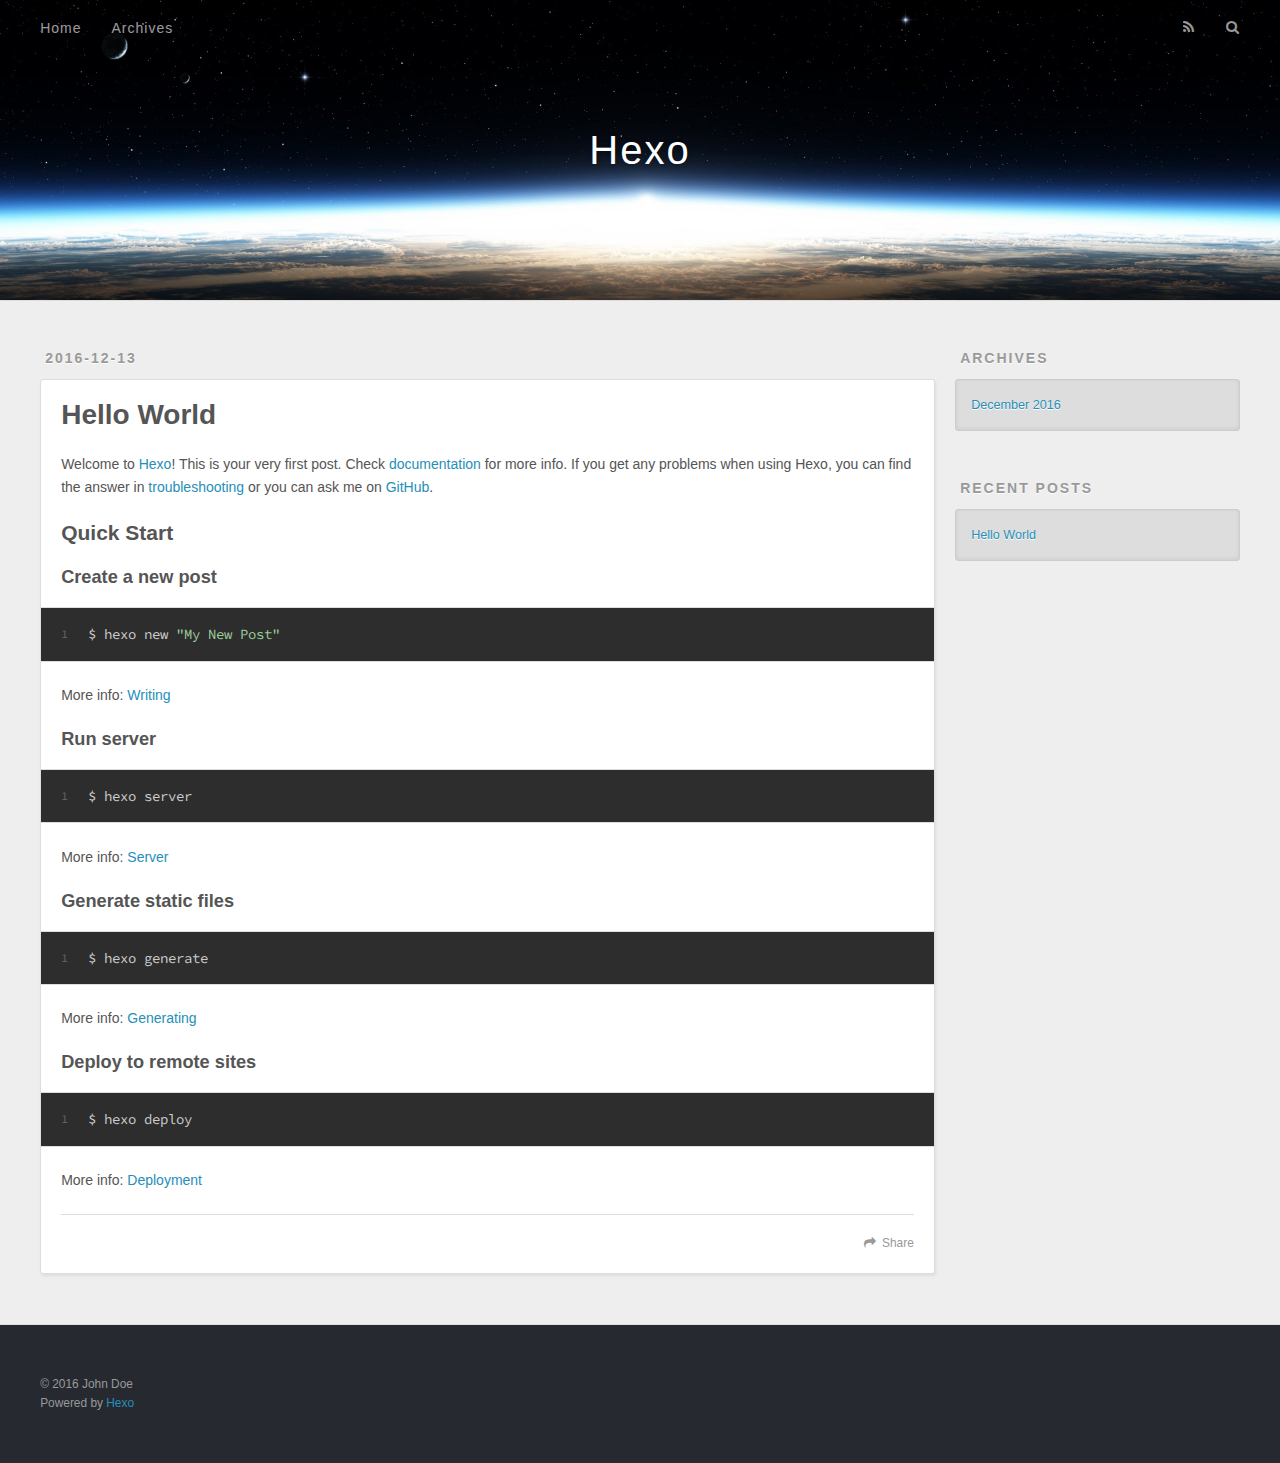
==== index.html @ 3f8731de "Site updated: 2016-12-15 10:48:33" ====
<!DOCTYPE html>
<html>
<head>
  <meta charset="utf-8">
  
  <title>Hexo</title>
  <meta name="viewport" content="width=device-width, initial-scale=1, maximum-scale=1">
  <meta property="og:type" content="website">
<meta property="og:title" content="Hexo">
<meta property="og:url" content="http://yoursite.com/index.html">
<meta property="og:site_name" content="Hexo">
<meta name="twitter:card" content="summary">
<meta name="twitter:title" content="Hexo">
  
    <link rel="alternate" href="/atom.xml" title="Hexo" type="application/atom+xml">
  
  
    <link rel="icon" href="/favicon.png">
  
  
    <link href="//fonts.googleapis.com/css?family=Source+Code+Pro" rel="stylesheet" type="text/css">
  
  <link rel="stylesheet" href="/css/style.css">
  

</head>

<body>
  <div id="container">
    <div id="wrap">
      <header id="header">
  <div id="banner"></div>
  <div id="header-outer" class="outer">
    <div id="header-title" class="inner">
      <h1 id="logo-wrap">
        <a href="/" id="logo">Hexo</a>
      </h1>
      
    </div>
    <div id="header-inner" class="inner">
      <nav id="main-nav">
        <a id="main-nav-toggle" class="nav-icon"></a>
        
          <a class="main-nav-link" href="/">Home</a>
        
          <a class="main-nav-link" href="/archives">Archives</a>
        
      </nav>
      <nav id="sub-nav">
        
          <a id="nav-rss-link" class="nav-icon" href="/atom.xml" title="RSS Feed"></a>
        
        <a id="nav-search-btn" class="nav-icon" title="Search"></a>
      </nav>
      <div id="search-form-wrap">
        <form action="//google.com/search" method="get" accept-charset="UTF-8" class="search-form"><input type="search" name="q" results="0" class="search-form-input" placeholder="Search"><button type="submit" class="search-form-submit">&#xF002;</button><input type="hidden" name="sitesearch" value="http://yoursite.com"></form>
      </div>
    </div>
  </div>
</header>
      <div class="outer">
        <section id="main">
  
    <article id="post-hello-world" class="article article-type-post" itemscope itemprop="blogPost">
  <div class="article-meta">
    <a href="/2016/12/13/hello-world/" class="article-date">
  <time datetime="2016-12-13T06:13:45.120Z" itemprop="datePublished">2016-12-13</time>
</a>
    
  </div>
  <div class="article-inner">
    
    
      <header class="article-header">
        
  
    <h1 itemprop="name">
      <a class="article-title" href="/2016/12/13/hello-world/">Hello World</a>
    </h1>
  

      </header>
    
    <div class="article-entry" itemprop="articleBody">
      
        <p>Welcome to <a href="https://hexo.io/" target="_blank" rel="external">Hexo</a>! This is your very first post. Check <a href="https://hexo.io/docs/" target="_blank" rel="external">documentation</a> for more info. If you get any problems when using Hexo, you can find the answer in <a href="https://hexo.io/docs/troubleshooting.html" target="_blank" rel="external">troubleshooting</a> or you can ask me on <a href="https://github.com/hexojs/hexo/issues" target="_blank" rel="external">GitHub</a>.</p>
<h2 id="Quick-Start"><a href="#Quick-Start" class="headerlink" title="Quick Start"></a>Quick Start</h2><h3 id="Create-a-new-post"><a href="#Create-a-new-post" class="headerlink" title="Create a new post"></a>Create a new post</h3><figure class="highlight bash"><table><tr><td class="gutter"><pre><div class="line">1</div></pre></td><td class="code"><pre><div class="line">$ hexo new <span class="string">"My New Post"</span></div></pre></td></tr></table></figure>
<p>More info: <a href="https://hexo.io/docs/writing.html" target="_blank" rel="external">Writing</a></p>
<h3 id="Run-server"><a href="#Run-server" class="headerlink" title="Run server"></a>Run server</h3><figure class="highlight bash"><table><tr><td class="gutter"><pre><div class="line">1</div></pre></td><td class="code"><pre><div class="line">$ hexo server</div></pre></td></tr></table></figure>
<p>More info: <a href="https://hexo.io/docs/server.html" target="_blank" rel="external">Server</a></p>
<h3 id="Generate-static-files"><a href="#Generate-static-files" class="headerlink" title="Generate static files"></a>Generate static files</h3><figure class="highlight bash"><table><tr><td class="gutter"><pre><div class="line">1</div></pre></td><td class="code"><pre><div class="line">$ hexo generate</div></pre></td></tr></table></figure>
<p>More info: <a href="https://hexo.io/docs/generating.html" target="_blank" rel="external">Generating</a></p>
<h3 id="Deploy-to-remote-sites"><a href="#Deploy-to-remote-sites" class="headerlink" title="Deploy to remote sites"></a>Deploy to remote sites</h3><figure class="highlight bash"><table><tr><td class="gutter"><pre><div class="line">1</div></pre></td><td class="code"><pre><div class="line">$ hexo deploy</div></pre></td></tr></table></figure>
<p>More info: <a href="https://hexo.io/docs/deployment.html" target="_blank" rel="external">Deployment</a></p>

      
    </div>
    <footer class="article-footer">
      <a data-url="http://yoursite.com/2016/12/13/hello-world/" data-id="ciwoml46p0000twqm7vm8n0ps" class="article-share-link">Share</a>
      
      
    </footer>
  </div>
  
</article>


  

</section>
        
          <aside id="sidebar">
  
    

  
    

  
    
  
    
  <div class="widget-wrap">
    <h3 class="widget-title">Archives</h3>
    <div class="widget">
      <ul class="archive-list"><li class="archive-list-item"><a class="archive-list-link" href="/archives/2016/12/">December 2016</a></li></ul>
    </div>
  </div>


  
    
  <div class="widget-wrap">
    <h3 class="widget-title">Recent Posts</h3>
    <div class="widget">
      <ul>
        
          <li>
            <a href="/2016/12/13/hello-world/">Hello World</a>
          </li>
        
      </ul>
    </div>
  </div>

  
</aside>
        
      </div>
      <footer id="footer">
  
  <div class="outer">
    <div id="footer-info" class="inner">
      &copy; 2016 John Doe<br>
      Powered by <a href="http://hexo.io/" target="_blank">Hexo</a>
    </div>
  </div>
</footer>
    </div>
    <nav id="mobile-nav">
  
    <a href="/" class="mobile-nav-link">Home</a>
  
    <a href="/archives" class="mobile-nav-link">Archives</a>
  
</nav>
    

<script src="//ajax.googleapis.com/ajax/libs/jquery/2.0.3/jquery.min.js"></script>


  <link rel="stylesheet" href="/fancybox/jquery.fancybox.css">
  <script src="/fancybox/jquery.fancybox.pack.js"></script>


<script src="/js/script.js"></script>

  </div>
</body>
</html>
---- css/style.css ----
body {
  width: 100%;
}
body:before,
body:after {
  content: "";
  display: table;
}
body:after {
  clear: both;
}
html,
body,
div,
span,
applet,
object,
iframe,
h1,
h2,
h3,
h4,
h5,
h6,
p,
blockquote,
pre,
a,
abbr,
acronym,
address,
big,
cite,
code,
del,
dfn,
em,
img,
ins,
kbd,
q,
s,
samp,
small,
strike,
strong,
sub,
sup,
tt,
var,
dl,
dt,
dd,
ol,
ul,
li,
fieldset,
form,
label,
legend,
table,
caption,
tbody,
tfoot,
thead,
tr,
th,
td {
  margin: 0;
  padding: 0;
  border: 0;
  outline: 0;
  font-weight: inherit;
  font-style: inherit;
  font-family: inherit;
  font-size: 100%;
  vertical-align: baseline;
}
body {
  line-height: 1;
  color: #000;
  background: #fff;
}
ol,
ul {
  list-style: none;
}
table {
  border-collapse: separate;
  border-spacing: 0;
  vertical-align: middle;
}
caption,
th,
td {
  text-align: left;
  font-weight: normal;
  vertical-align: middle;
}
a img {
  border: none;
}
input,
button {
  margin: 0;
  padding: 0;
}
input::-moz-focus-inner,
button::-moz-focus-inner {
  border: 0;
  padding: 0;
}
@font-face {
  font-family: FontAwesome;
  font-style: normal;
  font-weight: normal;
  src: url("fonts/fontawesome-webfont.eot?v=#4.0.3");
  src: url("fonts/fontawesome-webfont.eot?#iefix&v=#4.0.3") format("embedded-opentype"), url("fonts/fontawesome-webfont.woff?v=#4.0.3") format("woff"), url("fonts/fontawesome-webfont.ttf?v=#4.0.3") format("truetype"), url("fonts/fontawesome-webfont.svg#fontawesomeregular?v=#4.0.3") format("svg");
}
html,
body,
#container {
  height: 100%;
}
body {
  background: #eee;
  font: 14px "Helvetica Neue", Helvetica, Arial, sans-serif;
  -webkit-text-size-adjust: 100%;
}
.outer {
  max-width: 1220px;
  margin: 0 auto;
  padding: 0 20px;
}
.outer:before,
.outer:after {
  content: "";
  display: table;
}
.outer:after {
  clear: both;
}
.inner {
  display: inline;
  float: left;
  width: 98.33333333333333%;
  margin: 0 0.833333333333333%;
}
.left,
.alignleft {
  float: left;
}
.right,
.alignright {
  float: right;
}
.clear {
  clear: both;
}
#container {
  position: relative;
}
.mobile-nav-on {
  overflow: hidden;
}
#wrap {
  height: 100%;
  width: 100%;
  position: absolute;
  top: 0;
  left: 0;
  -webkit-transition: 0.2s ease-out;
  -moz-transition: 0.2s ease-out;
  -ms-transition: 0.2s ease-out;
  transition: 0.2s ease-out;
  z-index: 1;
  background: #eee;
}
.mobile-nav-on #wrap {
  left: 280px;
}
@media screen and (min-width: 768px) {
  #main {
    display: inline;
    float: left;
    width: 73.33333333333333%;
    margin: 0 0.833333333333333%;
  }
}
.article-date,
.article-category-link,
.archive-year,
.widget-title {
  text-decoration: none;
  text-transform: uppercase;
  letter-spacing: 2px;
  color: #999;
  margin-bottom: 1em;
  margin-left: 5px;
  line-height: 1em;
  text-shadow: 0 1px #fff;
  font-weight: bold;
}
.article-inner,
.archive-article-inner {
  background: #fff;
  -webkit-box-shadow: 1px 2px 3px #ddd;
  box-shadow: 1px 2px 3px #ddd;
  border: 1px solid #ddd;
  border-radius: 3px;
}
.article-entry h1,
.widget h1 {
  font-size: 2em;
}
.article-entry h2,
.widget h2 {
  font-size: 1.5em;
}
.article-entry h3,
.widget h3 {
  font-size: 1.3em;
}
.article-entry h4,
.widget h4 {
  font-size: 1.2em;
}
.article-entry h5,
.widget h5 {
  font-size: 1em;
}
.article-entry h6,
.widget h6 {
  font-size: 1em;
  color: #999;
}
.article-entry hr,
.widget hr {
  border: 1px dashed #ddd;
}
.article-entry strong,
.widget strong {
  font-weight: bold;
}
.article-entry em,
.widget em,
.article-entry cite,
.widget cite {
  font-style: italic;
}
.article-entry sup,
.widget sup,
.article-entry sub,
.widget sub {
  font-size: 0.75em;
  line-height: 0;
  position: relative;
  vertical-align: baseline;
}
.article-entry sup,
.widget sup {
  top: -0.5em;
}
.article-entry sub,
.widget sub {
  bottom: -0.2em;
}
.article-entry small,
.widget small {
  font-size: 0.85em;
}
.article-entry acronym,
.widget acronym,
.article-entry abbr,
.widget abbr {
  border-bottom: 1px dotted;
}
.article-entry ul,
.widget ul,
.article-entry ol,
.widget ol,
.article-entry dl,
.widget dl {
  margin: 0 20px;
  line-height: 1.6em;
}
.article-entry ul ul,
.widget ul ul,
.article-entry ol ul,
.widget ol ul,
.article-entry ul ol,
.widget ul ol,
.article-entry ol ol,
.widget ol ol {
  margin-top: 0;
  margin-bottom: 0;
}
.article-entry ul,
.widget ul {
  list-style: disc;
}
.article-entry ol,
.widget ol {
  list-style: decimal;
}
.article-entry dt,
.widget dt {
  font-weight: bold;
}
#header {
  height: 300px;
  position: relative;
  border-bottom: 1px solid #ddd;
}
#header:before,
#header:after {
  content: "";
  position: absolute;
  left: 0;
  right: 0;
  height: 40px;
}
#header:before {
  top: 0;
  background: -webkit-linear-gradient(rgba(0,0,0,0.2), transparent);
  background: -moz-linear-gradient(rgba(0,0,0,0.2), transparent);
  background: -ms-linear-gradient(rgba(0,0,0,0.2), transparent);
  background: linear-gradient(rgba(0,0,0,0.2), transparent);
}
#header:after {
  bottom: 0;
  background: -webkit-linear-gradient(transparent, rgba(0,0,0,0.2));
  background: -moz-linear-gradient(transparent, rgba(0,0,0,0.2));
  background: -ms-linear-gradient(transparent, rgba(0,0,0,0.2));
  background: linear-gradient(transparent, rgba(0,0,0,0.2));
}
#header-outer {
  height: 100%;
  position: relative;
}
#header-inner {
  position: relative;
  overflow: hidden;
}
#banner {
  position: absolute;
  top: 0;
  left: 0;
  width: 100%;
  height: 100%;
  background: url("images/banner.jpg") center #000;
  -webkit-background-size: cover;
  -moz-background-size: cover;
  background-size: cover;
  z-index: -1;
}
#header-title {
  text-align: center;
  height: 40px;
  position: absolute;
  top: 50%;
  left: 0;
  margin-top: -20px;
}
#logo,
#subtitle {
  text-decoration: none;
  color: #fff;
  font-weight: 300;
  text-shadow: 0 1px 4px rgba(0,0,0,0.3);
}
#logo {
  font-size: 40px;
  line-height: 40px;
  letter-spacing: 2px;
}
#subtitle {
  font-size: 16px;
  line-height: 16px;
  letter-spacing: 1px;
}
#subtitle-wrap {
  margin-top: 16px;
}
#main-nav {
  float: left;
  margin-left: -15px;
}
.nav-icon,
.main-nav-link {
  float: left;
  color: #fff;
  opacity: 0.6;
  text-decoration: none;
  text-shadow: 0 1px rgba(0,0,0,0.2);
  -webkit-transition: opacity 0.2s;
  -moz-transition: opacity 0.2s;
  -ms-transition: opacity 0.2s;
  transition: opacity 0.2s;
  display: block;
  padding: 20px 15px;
}
.nav-icon:hover,
.main-nav-link:hover {
  opacity: 1;
}
.nav-icon {
  font-family: FontAwesome;
  text-align: center;
  font-size: 14px;
  width: 14px;
  height: 14px;
  padding: 20px 15px;
  position: relative;
  cursor: pointer;
}
.main-nav-link {
  font-weight: 300;
  letter-spacing: 1px;
}
@media screen and (max-width: 479px) {
  .main-nav-link {
    display: none;
  }
}
#main-nav-toggle {
  display: none;
}
#main-nav-toggle:before {
  content: "\f0c9";
}
@media screen and (max-width: 479px) {
  #main-nav-toggle {
    display: block;
  }
}
#sub-nav {
  float: right;
  margin-right: -15px;
}
#nav-rss-link:before {
  content: "\f09e";
}
#nav-search-btn:before {
  content: "\f002";
}
#search-form-wrap {
  position: absolute;
  top: 15px;
  width: 150px;
  height: 30px;
  right: -150px;
  opacity: 0;
  -webkit-transition: 0.2s ease-out;
  -moz-transition: 0.2s ease-out;
  -ms-transition: 0.2s ease-out;
  transition: 0.2s ease-out;
}
#search-form-wrap.on {
  opacity: 1;
  right: 0;
}
@media screen and (max-width: 479px) {
  #search-form-wrap {
    width: 100%;
    right: -100%;
  }
}
.search-form {
  position: absolute;
  top: 0;
  left: 0;
  right: 0;
  background: #fff;
  padding: 5px 15px;
  border-radius: 15px;
  -webkit-box-shadow: 0 0 10px rgba(0,0,0,0.3);
  box-shadow: 0 0 10px rgba(0,0,0,0.3);
}
.search-form-input {
  border: none;
  background: none;
  color: #555;
  width: 100%;
  font: 13px "Helvetica Neue", Helvetica, Arial, sans-serif;
  outline: none;
}
.search-form-input::-webkit-search-results-decoration,
.search-form-input::-webkit-search-cancel-button {
  -webkit-appearance: none;
}
.search-form-submit {
  position: absolute;
  top: 50%;
  right: 10px;
  margin-top: -7px;
  font: 13px FontAwesome;
  border: none;
  background: none;
  color: #bbb;
  cursor: pointer;
}
.search-form-submit:hover,
.search-form-submit:focus {
  color: #777;
}
.article {
  margin: 50px 0;
}
.article-inner {
  overflow: hidden;
}
.article-meta:before,
.article-meta:after {
  content: "";
  display: table;
}
.article-meta:after {
  clear: both;
}
.article-date {
  float: left;
}
.article-category {
  float: left;
  line-height: 1em;
  color: #ccc;
  text-shadow: 0 1px #fff;
  margin-left: 8px;
}
.article-category:before {
  content: "\2022";
}
.article-category-link {
  margin: 0 12px 1em;
}
.article-header {
  padding: 20px 20px 0;
}
.article-title {
  text-decoration: none;
  font-size: 2em;
  font-weight: bold;
  color: #555;
  line-height: 1.1em;
  -webkit-transition: color 0.2s;
  -moz-transition: color 0.2s;
  -ms-transition: color 0.2s;
  transition: color 0.2s;
}
a.article-title:hover {
  color: #258fb8;
}
.article-entry {
  color: #555;
  padding: 0 20px;
}
.article-entry:before,
.article-entry:after {
  content: "";
  display: table;
}
.article-entry:after {
  clear: both;
}
.article-entry p,
.article-entry table {
  line-height: 1.6em;
  margin: 1.6em 0;
}
.article-entry h1,
.article-entry h2,
.article-entry h3,
.article-entry h4,
.article-entry h5,
.article-entry h6 {
  font-weight: bold;
}
.article-entry h1,
.article-entry h2,
.article-entry h3,
.article-entry h4,
.article-entry h5,
.article-entry h6 {
  line-height: 1.1em;
  margin: 1.1em 0;
}
.article-entry a {
  color: #258fb8;
  text-decoration: none;
}
.article-entry a:hover {
  text-decoration: underline;
}
.article-entry ul,
.article-entry ol,
.article-entry dl {
  margin-top: 1.6em;
  margin-bottom: 1.6em;
}
.article-entry img,
.article-entry video {
  max-width: 100%;
  height: auto;
  display: block;
  margin: auto;
}
.article-entry iframe {
  border: none;
}
.article-entry table {
  width: 100%;
  border-collapse: collapse;
  border-spacing: 0;
}
.article-entry th {
  font-weight: bold;
  border-bottom: 3px solid #ddd;
  padding-bottom: 0.5em;
}
.article-entry td {
  border-bottom: 1px solid #ddd;
  padding: 10px 0;
}
.article-entry blockquote {
  font-family: Georgia, "Times New Roman", serif;
  font-size: 1.4em;
  margin: 1.6em 20px;
  text-align: center;
}
.article-entry blockquote footer {
  font-size: 14px;
  margin: 1.6em 0;
  font-family: "Helvetica Neue", Helvetica, Arial, sans-serif;
}
.article-entry blockquote footer cite:before {
  content: "—";
  padding: 0 0.5em;
}
.article-entry .pullquote {
  text-align: left;
  width: 45%;
  margin: 0;
}
.article-entry .pullquote.left {
  margin-left: 0.5em;
  margin-right: 1em;
}
.article-entry .pullquote.right {
  margin-right: 0.5em;
  margin-left: 1em;
}
.article-entry .caption {
  color: #999;
  display: block;
  font-size: 0.9em;
  margin-top: 0.5em;
  position: relative;
  text-align: center;
}
.article-entry .video-container {
  position: relative;
  padding-top: 56.25%;
  height: 0;
  overflow: hidden;
}
.article-entry .video-container iframe,
.article-entry .video-container object,
.article-entry .video-container embed {
  position: absolute;
  top: 0;
  left: 0;
  width: 100%;
  height: 100%;
  margin-top: 0;
}
.article-more-link a {
  display: inline-block;
  line-height: 1em;
  padding: 6px 15px;
  border-radius: 15px;
  background: #eee;
  color: #999;
  text-shadow: 0 1px #fff;
  text-decoration: none;
}
.article-more-link a:hover {
  background: #258fb8;
  color: #fff;
  text-decoration: none;
  text-shadow: 0 1px #1e7293;
}
.article-footer {
  font-size: 0.85em;
  line-height: 1.6em;
  border-top: 1px solid #ddd;
  padding-top: 1.6em;
  margin: 0 20px 20px;
}
.article-footer:before,
.article-footer:after {
  content: "";
  display: table;
}
.article-footer:after {
  clear: both;
}
.article-footer a {
  color: #999;
  text-decoration: none;
}
.article-footer a:hover {
  color: #555;
}
.article-tag-list-item {
  float: left;
  margin-right: 10px;
}
.article-tag-list-link:before {
  content: "#";
}
.article-comment-link {
  float: right;
}
.article-comment-link:before {
  content: "\f075";
  font-family: FontAwesome;
  padding-right: 8px;
}
.article-share-link {
  cursor: pointer;
  float: right;
  margin-left: 20px;
}
.article-share-link:before {
  content: "\f064";
  font-family: FontAwesome;
  padding-right: 6px;
}
#article-nav {
  position: relative;
}
#article-nav:before,
#article-nav:after {
  content: "";
  display: table;
}
#article-nav:after {
  clear: both;
}
@media screen and (min-width: 768px) {
  #article-nav {
    margin: 50px 0;
  }
  #article-nav:before {
    width: 8px;
    height: 8px;
    position: absolute;
    top: 50%;
    left: 50%;
    margin-top: -4px;
    margin-left: -4px;
    content: "";
    border-radius: 50%;
    background: #ddd;
    -webkit-box-shadow: 0 1px 2px #fff;
    box-shadow: 0 1px 2px #fff;
  }
}
.article-nav-link-wrap {
  text-decoration: none;
  text-shadow: 0 1px #fff;
  color: #999;
  -webkit-box-sizing: border-box;
  -moz-box-sizing: border-box;
  box-sizing: border-box;
  margin-top: 50px;
  text-align: center;
  display: block;
}
.article-nav-link-wrap:hover {
  color: #555;
}
@media screen and (min-width: 768px) {
  .article-nav-link-wrap {
    width: 50%;
    margin-top: 0;
  }
}
@media screen and (min-width: 768px) {
  #article-nav-newer {
    float: left;
    text-align: right;
    padding-right: 20px;
  }
}
@media screen and (min-width: 768px) {
  #article-nav-older {
    float: right;
    text-align: left;
    padding-left: 20px;
  }
}
.article-nav-caption {
  text-transform: uppercase;
  letter-spacing: 2px;
  color: #ddd;
  line-height: 1em;
  font-weight: bold;
}
#article-nav-newer .article-nav-caption {
  margin-right: -2px;
}
.article-nav-title {
  font-size: 0.85em;
  line-height: 1.6em;
  margin-top: 0.5em;
}
.article-share-box {
  position: absolute;
  display: none;
  background: #fff;
  -webkit-box-shadow: 1px 2px 10px rgba(0,0,0,0.2);
  box-shadow: 1px 2px 10px rgba(0,0,0,0.2);
  border-radius: 3px;
  margin-left: -145px;
  overflow: hidden;
  z-index: 1;
}
.article-share-box.on {
  display: block;
}
.article-share-input {
  width: 100%;
  background: none;
  -webkit-box-sizing: border-box;
  -moz-box-sizing: border-box;
  box-sizing: border-box;
  font: 14px "Helvetica Neue", Helvetica, Arial, sans-serif;
  padding: 0 15px;
  color: #555;
  outline: none;
  border: 1px solid #ddd;
  border-radius: 3px 3px 0 0;
  height: 36px;
  line-height: 36px;
}
.article-share-links {
  background: #eee;
}
.article-share-links:before,
.article-share-links:after {
  content: "";
  display: table;
}
.article-share-links:after {
  clear: both;
}
.article-share-twitter,
.article-share-facebook,
.article-share-pinterest,
.article-share-google {
  width: 50px;
  height: 36px;
  display: block;
  float: left;
  position: relative;
  color: #999;
  text-shadow: 0 1px #fff;
}
.article-share-twitter:before,
.article-share-facebook:before,
.article-share-pinterest:before,
.article-share-google:before {
  font-size: 20px;
  font-family: FontAwesome;
  width: 20px;
  height: 20px;
  position: absolute;
  top: 50%;
  left: 50%;
  margin-top: -10px;
  margin-left: -10px;
  text-align: center;
}
.article-share-twitter:hover,
.article-share-facebook:hover,
.article-share-pinterest:hover,
.article-share-google:hover {
  color: #fff;
}
.article-share-twitter:before {
  content: "\f099";
}
.article-share-twitter:hover {
  background: #00aced;
  text-shadow: 0 1px #008abe;
}
.article-share-facebook:before {
  content: "\f09a";
}
.article-share-facebook:hover {
  background: #3b5998;
  text-shadow: 0 1px #2f477a;
}
.article-share-pinterest:before {
  content: "\f0d2";
}
.article-share-pinterest:hover {
  background: #cb2027;
  text-shadow: 0 1px #a21a1f;
}
.article-share-google:before {
  content: "\f0d5";
}
.article-share-google:hover {
  background: #dd4b39;
  text-shadow: 0 1px #be3221;
}
.article-gallery {
  background: #000;
  position: relative;
}
.article-gallery-photos {
  position: relative;
  overflow: hidden;
}
.article-gallery-img {
  display: none;
  max-width: 100%;
}
.article-gallery-img:first-child {
  display: block;
}
.article-gallery-img.loaded {
  position: absolute;
  display: block;
}
.article-gallery-img img {
  display: block;
  max-width: 100%;
  margin: 0 auto;
}
#comments {
  background: #fff;
  -webkit-box-shadow: 1px 2px 3px #ddd;
  box-shadow: 1px 2px 3px #ddd;
  padding: 20px;
  border: 1px solid #ddd;
  border-radius: 3px;
  margin: 50px 0;
}
#comments a {
  color: #258fb8;
}
.archives-wrap {
  margin: 50px 0;
}
.archives:before,
.archives:after {
  content: "";
  display: table;
}
.archives:after {
  clear: both;
}
.archive-year-wrap {
  margin-bottom: 1em;
}
.archives {
  -webkit-column-gap: 10px;
  -moz-column-gap: 10px;
  column-gap: 10px;
}
@media screen and (min-width: 480px) and (max-width: 767px) {
  .archives {
    -webkit-column-count: 2;
    -moz-column-count: 2;
    column-count: 2;
  }
}
@media screen and (min-width: 768px) {
  .archives {
    -webkit-column-count: 3;
    -moz-column-count: 3;
    column-count: 3;
  }
}
.archive-article {
  -webkit-column-break-inside: avoid;
  page-break-inside: avoid;
  overflow: hidden;
  break-inside: avoid-column;
}
.archive-article-inner {
  padding: 10px;
  margin-bottom: 15px;
}
.archive-article-title {
  text-decoration: none;
  font-weight: bold;
  color: #555;
  -webkit-transition: color 0.2s;
  -moz-transition: color 0.2s;
  -ms-transition: color 0.2s;
  transition: color 0.2s;
  line-height: 1.6em;
}
.archive-article-title:hover {
  color: #258fb8;
}
.archive-article-footer {
  margin-top: 1em;
}
.archive-article-date {
  color: #999;
  text-decoration: none;
  font-size: 0.85em;
  line-height: 1em;
  margin-bottom: 0.5em;
  display: block;
}
#page-nav {
  margin: 50px auto;
  background: #fff;
  -webkit-box-shadow: 1px 2px 3px #ddd;
  box-shadow: 1px 2px 3px #ddd;
  border: 1px solid #ddd;
  border-radius: 3px;
  text-align: center;
  color: #999;
  overflow: hidden;
}
#page-nav:before,
#page-nav:after {
  content: "";
  display: table;
}
#page-nav:after {
  clear: both;
}
#page-nav a,
#page-nav span {
  padding: 10px 20px;
  line-height: 1;
  height: 2ex;
}
#page-nav a {
  color: #999;
  text-decoration: none;
}
#page-nav a:hover {
  background: #999;
  color: #fff;
}
#page-nav .prev {
  float: left;
}
#page-nav .next {
  float: right;
}
#page-nav .page-number {
  display: inline-block;
}
@media screen and (max-width: 479px) {
  #page-nav .page-number {
    display: none;
  }
}
#page-nav .current {
  color: #555;
  font-weight: bold;
}
#page-nav .space {
  color: #ddd;
}
#footer {
  background: #262a30;
  padding: 50px 0;
  border-top: 1px solid #ddd;
  color: #999;
}
#footer a {
  color: #258fb8;
  text-decoration: none;
}
#footer a:hover {
  text-decoration: underline;
}
#footer-info {
  line-height: 1.6em;
  font-size: 0.85em;
}
.article-entry pre,
.article-entry .highlight {
  background: #2d2d2d;
  margin: 0 -20px;
  padding: 15px 20px;
  border-style: solid;
  border-color: #ddd;
  border-width: 1px 0;
  overflow: auto;
  color: #ccc;
  line-height: 22.400000000000002px;
}
.article-entry .highlight .gutter pre,
.article-entry .gist .gist-file .gist-data .line-numbers {
  color: #666;
  font-size: 0.85em;
}
.article-entry pre,
.article-entry code {
  font-family: "Source Code Pro", Consolas, Monaco, Menlo, Consolas, monospace;
}
.article-entry code {
  background: #eee;
  text-shadow: 0 1px #fff;
  padding: 0 0.3em;
}
.article-entry pre code {
  background: none;
  text-shadow: none;
  padding: 0;
}
.article-entry .highlight pre {
  border: none;
  margin: 0;
  padding: 0;
}
.article-entry .highlight table {
  margin: 0;
  width: auto;
}
.article-entry .highlight td {
  border: none;
  padding: 0;
}
.article-entry .highlight figcaption {
  font-size: 0.85em;
  color: #999;
  line-height: 1em;
  margin-bottom: 1em;
}
.article-entry .highlight figcaption:before,
.article-entry .highlight figcaption:after {
  content: "";
  display: table;
}
.article-entry .highlight figcaption:after {
  clear: both;
}
.article-entry .highlight figcaption a {
  float: right;
}
.article-entry .highlight .gutter pre {
  text-align: right;
  padding-right: 20px;
}
.article-entry .highlight .line {
  height: 22.400000000000002px;
}
.article-entry .highlight .line.marked {
  background: #515151;
}
.article-entry .gist {
  margin: 0 -20px;
  border-style: solid;
  border-color: #ddd;
  border-width: 1px 0;
  background: #2d2d2d;
  padding: 15px 20px 15px 0;
}
.article-entry .gist .gist-file {
  border: none;
  font-family: "Source Code Pro", Consolas, Monaco, Menlo, Consolas, monospace;
  margin: 0;
}
.article-entry .gist .gist-file .gist-data {
  background: none;
  border: none;
}
.article-entry .gist .gist-file .gist-data .line-numbers {
  background: none;
  border: none;
  padding: 0 20px 0 0;
}
.article-entry .gist .gist-file .gist-data .line-data {
  padding: 0 !important;
}
.article-entry .gist .gist-file .highlight {
  margin: 0;
  padding: 0;
  border: none;
}
.article-entry .gist .gist-file .gist-meta {
  background: #2d2d2d;
  color: #999;
  font: 0.85em "Helvetica Neue", Helvetica, Arial, sans-serif;
  text-shadow: 0 0;
  padding: 0;
  margin-top: 1em;
  margin-left: 20px;
}
.article-entry .gist .gist-file .gist-meta a {
  color: #258fb8;
  font-weight: normal;
}
.article-entry .gist .gist-file .gist-meta a:hover {
  text-decoration: underline;
}
pre .comment,
pre .title {
  color: #999;
}
pre .variable,
pre .attribute,
pre .tag,
pre .regexp,
pre .ruby .constant,
pre .xml .tag .title,
pre .xml .pi,
pre .xml .doctype,
pre .html .doctype,
pre .css .id,
pre .css .class,
pre .css .pseudo {
  color: #f2777a;
}
pre .number,
pre .preprocessor,
pre .built_in,
pre .literal,
pre .params,
pre .constant {
  color: #f99157;
}
pre .class,
pre .ruby .class .title,
pre .css .rules .attribute {
  color: #9c9;
}
pre .string,
pre .value,
pre .inheritance,
pre .header,
pre .ruby .symbol,
pre .xml .cdata {
  color: #9c9;
}
pre .css .hexcolor {
  color: #6cc;
}
pre .function,
pre .python .decorator,
pre .python .title,
pre .ruby .function .title,
pre .ruby .title .keyword,
pre .perl .sub,
pre .javascript .title,
pre .coffeescript .title {
  color: #69c;
}
pre .keyword,
pre .javascript .function {
  color: #c9c;
}
@media screen and (max-width: 479px) {
  #mobile-nav {
    position: absolute;
    top: 0;
    left: 0;
    width: 280px;
    height: 100%;
    background: #191919;
    border-right: 1px solid #fff;
  }
}
@media screen and (max-width: 479px) {
  .mobile-nav-link {
    display: block;
    color: #999;
    text-decoration: none;
    padding: 15px 20px;
    font-weight: bold;
  }
  .mobile-nav-link:hover {
    color: #fff;
  }
}
@media screen and (min-width: 768px) {
  #sidebar {
    display: inline;
    float: left;
    width: 23.333333333333332%;
    margin: 0 0.833333333333333%;
  }
}
.widget-wrap {
  margin: 50px 0;
}
.widget {
  color: #777;
  text-shadow: 0 1px #fff;
  background: #ddd;
  -webkit-box-shadow: 0 -1px 4px #ccc inset;
  box-shadow: 0 -1px 4px #ccc inset;
  border: 1px solid #ccc;
  padding: 15px;
  border-radius: 3px;
}
.widget a {
  color: #258fb8;
  text-decoration: none;
}
.widget a:hover {
  text-decoration: underline;
}
.widget ul ul,
.widget ol ul,
.widget dl ul,
.widget ul ol,
.widget ol ol,
.widget dl ol,
.widget ul dl,
.widget ol dl,
.widget dl dl {
  margin-left: 15px;
  list-style: disc;
}
.widget {
  line-height: 1.6em;
  word-wrap: break-word;
  font-size: 0.9em;
}
.widget ul,
.widget ol {
  list-style: none;
  margin: 0;
}
.widget ul ul,
.widget ol ul,
.widget ul ol,
.widget ol ol {
  margin: 0 20px;
}
.widget ul ul,
.widget ol ul {
  list-style: disc;
}
.widget ul ol,
.widget ol ol {
  list-style: decimal;
}
.category-list-count,
.tag-list-count,
.archive-list-count {
  padding-left: 5px;
  color: #999;
  font-size: 0.85em;
}
.category-list-count:before,
.tag-list-count:before,
.archive-list-count:before {
  content: "(";
}
.category-list-count:after,
.tag-list-count:after,
.archive-list-count:after {
  content: ")";
}
.tagcloud a {
  margin-right: 5px;
  display: inline-block;
}
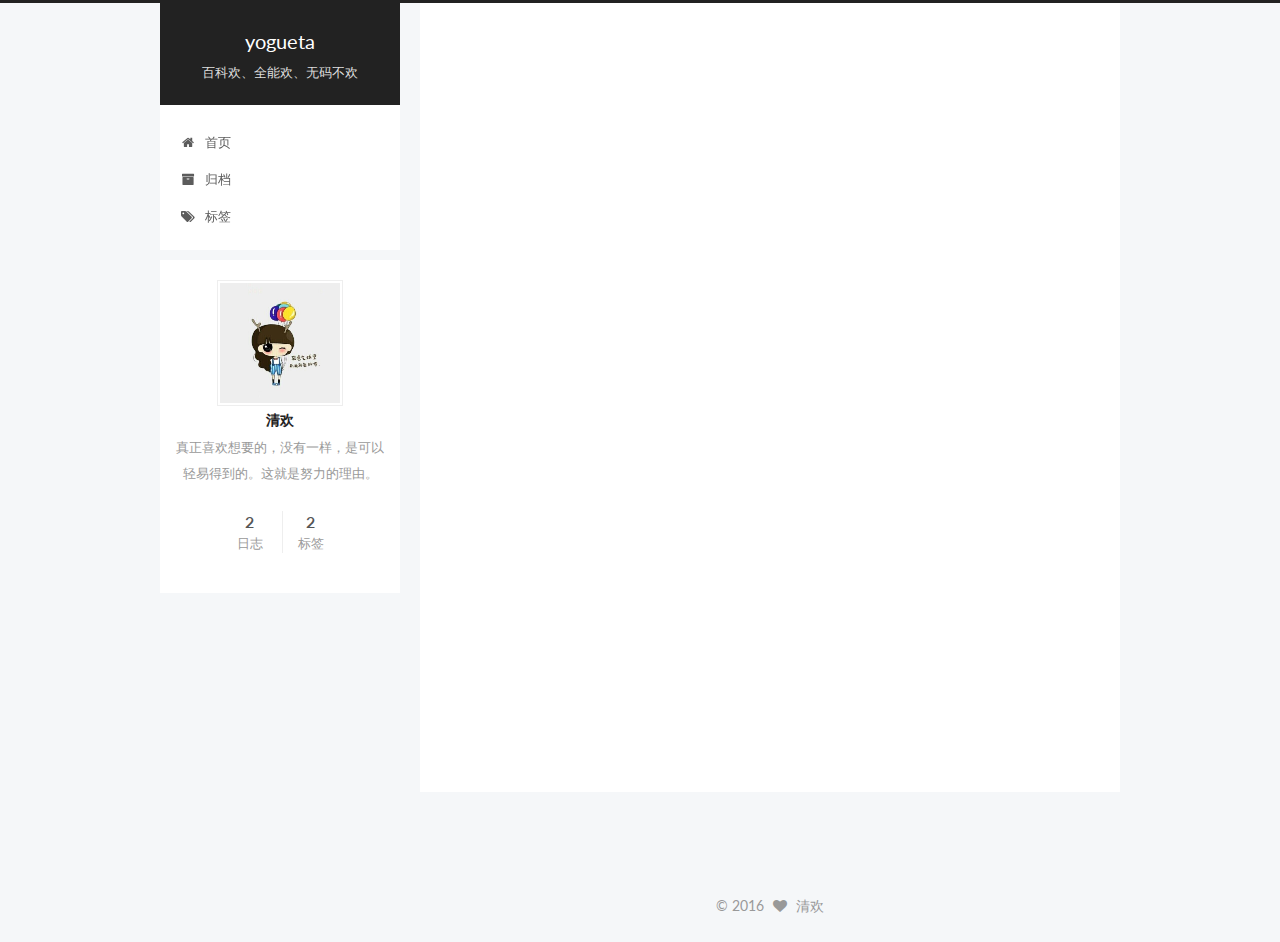
==== commit 2560eb53: "Site updated: 2016-12-16 17:43:58" ====
--- a/index.html
+++ b/index.html
@@ -1,180 +1,690 @@
-<!DOCTYPE html>
-<html>
+<!doctype html>
+
+
+
+  
+
+
+<html class="theme-next pisces use-motion" lang="zh-Hans">
 <head>
-  <meta charset="utf-8">
-  
-  <title>Hexo</title>
-  <meta name="viewport" content="width=device-width, initial-scale=1, maximum-scale=1">
-  <meta property="og:type" content="website">
-<meta property="og:title" content="Hexo">
+  <meta charset="UTF-8"/>
+<meta http-equiv="X-UA-Compatible" content="IE=edge" />
+<meta name="viewport" content="width=device-width, initial-scale=1, maximum-scale=1"/>
+
+
+
+<meta http-equiv="Cache-Control" content="no-transform" />
+<meta http-equiv="Cache-Control" content="no-siteapp" />
+
+
+
+
+
+
+
+
+
+
+
+
+  
+  
+  <link href="/lib/fancybox/source/jquery.fancybox.css?v=2.1.5" rel="stylesheet" type="text/css" />
+
+
+
+
+  
+  
+  
+  
+
+  
+    
+    
+  
+
+  
+
+  
+
+  
+
+  
+
+  
+    
+    
+    <link href="//fonts.googleapis.com/css?family=Lato:300,300italic,400,400italic,700,700italic&subset=latin,latin-ext" rel="stylesheet" type="text/css">
+  
+
+
+
+
+
+
+<link href="/lib/font-awesome/css/font-awesome.min.css?v=4.6.2" rel="stylesheet" type="text/css" />
+
+<link href="/css/main.css?v=5.1.0" rel="stylesheet" type="text/css" />
+
+
+  <meta name="keywords" content="Hexo, NexT" />
+
+
+
+
+
+
+
+
+  <link rel="shortcut icon" type="image/x-icon" href="/favicon.ico?v=5.1.0" />
+
+
+
+
+
+
+<meta name="description" content="真正喜欢想要的，没有一样，是可以轻易得到的。这就是努力的理由。">
+<meta property="og:type" content="website">
+<meta property="og:title" content="yogueta">
 <meta property="og:url" content="http://yoursite.com/index.html">
-<meta property="og:site_name" content="Hexo">
+<meta property="og:site_name" content="yogueta">
+<meta property="og:description" content="真正喜欢想要的，没有一样，是可以轻易得到的。这就是努力的理由。">
 <meta name="twitter:card" content="summary">
-<meta name="twitter:title" content="Hexo">
-  
-    <link rel="alternate" href="/atom.xml" title="Hexo" type="application/atom+xml">
-  
-  
-    <link rel="icon" href="/favicon.png">
-  
-  
-    <link href="//fonts.googleapis.com/css?family=Source+Code+Pro" rel="stylesheet" type="text/css">
-  
-  <link rel="stylesheet" href="/css/style.css">
-  
-
+<meta name="twitter:title" content="yogueta">
+<meta name="twitter:description" content="真正喜欢想要的，没有一样，是可以轻易得到的。这就是努力的理由。">
+
+
+
+<script type="text/javascript" id="hexo.configurations">
+  var NexT = window.NexT || {};
+  var CONFIG = {
+    root: '/',
+    scheme: 'Pisces',
+    sidebar: {"position":"left","display":"post"},
+    fancybox: true,
+    motion: true,
+    duoshuo: {
+      userId: '0',
+      author: '博主'
+    },
+    algolia: {
+      applicationID: '',
+      apiKey: '',
+      indexName: '',
+      hits: {"per_page":10},
+      labels: {"input_placeholder":"Search for Posts","hits_empty":"We didn't find any results for the search: ${query}","hits_stats":"${hits} results found in ${time} ms"}
+    }
+  };
+</script>
+
+
+
+  <link rel="canonical" href="http://yoursite.com/"/>
+
+
+
+
+
+  <title> yogueta </title>
 </head>
 
-<body>
-  <div id="container">
-    <div id="wrap">
-      <header id="header">
-  <div id="banner"></div>
-  <div id="header-outer" class="outer">
-    <div id="header-title" class="inner">
-      <h1 id="logo-wrap">
-        <a href="/" id="logo">Hexo</a>
-      </h1>
-      
-    </div>
-    <div id="header-inner" class="inner">
-      <nav id="main-nav">
-        <a id="main-nav-toggle" class="nav-icon"></a>
-        
-          <a class="main-nav-link" href="/">Home</a>
-        
-          <a class="main-nav-link" href="/archives">Archives</a>
-        
-      </nav>
-      <nav id="sub-nav">
-        
-          <a id="nav-rss-link" class="nav-icon" href="/atom.xml" title="RSS Feed"></a>
-        
-        <a id="nav-search-btn" class="nav-icon" title="Search"></a>
-      </nav>
-      <div id="search-form-wrap">
-        <form action="//google.com/search" method="get" accept-charset="UTF-8" class="search-form"><input type="search" name="q" results="0" class="search-form-input" placeholder="Search"><button type="submit" class="search-form-submit">&#xF002;</button><input type="hidden" name="sitesearch" value="http://yoursite.com"></form>
+<body itemscope itemtype="http://schema.org/WebPage" lang="zh-Hans">
+
+  
+
+
+
+  <script type="text/javascript">
+    var _hmt = _hmt || [];
+    (function() {
+      var hm = document.createElement("script");
+      hm.src = "https://hm.baidu.com/hm.js?84faa419645a25fb61168498e5634c34";
+      var s = document.getElementsByTagName("script")[0];
+      s.parentNode.insertBefore(hm, s);
+    })();
+  </script>
+
+
+
+
+
+
+
+
+  
+  
+    
+  
+
+  <div class="container one-collumn sidebar-position-left 
+   page-home 
+ ">
+    <div class="headband"></div>
+
+    <header id="header" class="header" itemscope itemtype="http://schema.org/WPHeader">
+      <div class="header-inner"><div class="site-meta ">
+  
+
+  <div class="custom-logo-site-title">
+    <a href="/"  class="brand" rel="start">
+      <span class="logo-line-before"><i></i></span>
+      <span class="site-title">yogueta</span>
+      <span class="logo-line-after"><i></i></span>
+    </a>
+  </div>
+  <p class="site-subtitle">百科欢、全能欢、无码不欢</p>
+</div>
+
+<div class="site-nav-toggle">
+  <button>
+    <span class="btn-bar"></span>
+    <span class="btn-bar"></span>
+    <span class="btn-bar"></span>
+  </button>
+</div>
+
+<nav class="site-nav">
+  
+
+  
+    <ul id="menu" class="menu">
+      
+        
+        <li class="menu-item menu-item-home">
+          <a href="/" rel="section">
+            
+              <i class="menu-item-icon fa fa-fw fa-home"></i> <br />
+            
+            首页
+          </a>
+        </li>
+      
+        
+        <li class="menu-item menu-item-archives">
+          <a href="/archives" rel="section">
+            
+              <i class="menu-item-icon fa fa-fw fa-archive"></i> <br />
+            
+            归档
+          </a>
+        </li>
+      
+        
+        <li class="menu-item menu-item-tags">
+          <a href="/tags" rel="section">
+            
+              <i class="menu-item-icon fa fa-fw fa-tags"></i> <br />
+            
+            标签
+          </a>
+        </li>
+      
+
+      
+    </ul>
+  
+
+  
+</nav>
+
+
+
+ </div>
+    </header>
+
+    <main id="main" class="main">
+      <div class="main-inner">
+        <div class="content-wrap">
+          <div id="content" class="content">
+            
+  <section id="posts" class="posts-expand">
+    
+      
+
+  
+
+  
+  
+  
+
+  <article class="post post-type-normal " itemscope itemtype="http://schema.org/Article">
+  <link itemprop="mainEntityOfPage" href="http://yoursite.com/2016/12/16/my-blog/">
+
+  <span style="display:none" itemprop="author" itemscope itemtype="http://schema.org/Person">
+    <meta itemprop="name" content="清欢">
+    <meta itemprop="description" content="">
+    <meta itemprop="image" content="/images/header.jpg">
+  </span>
+
+  <span style="display:none" itemprop="publisher" itemscope itemtype="http://schema.org/Organization">
+    <meta itemprop="name" content="yogueta">
+    <span style="display:none" itemprop="logo" itemscope itemtype="http://schema.org/ImageObject">
+      <img style="display:none;" itemprop="url image" alt="yogueta" src="">
+    </span>
+  </span>
+
+    
+      <header class="post-header">
+
+        
+        
+          <h1 class="post-title" itemprop="name headline">
+            
+            
+              
+                
+                <a class="post-title-link" href="/2016/12/16/my-blog/" itemprop="url">
+                  《三行情书》
+                </a>
+              
+            
+          </h1>
+        
+
+        <div class="post-meta">
+          <span class="post-time">
+            
+              <span class="post-meta-item-icon">
+                <i class="fa fa-calendar-o"></i>
+              </span>
+              <span class="post-meta-item-text">发表于</span>
+              <time title="Post created" itemprop="dateCreated datePublished" datetime="2016-12-16T15:33:04+08:00">
+                2016-12-16
+              </time>
+            
+
+            
+
+            
+          </span>
+
+          
+
+          
+            
+          
+
+          
+
+          
+          
+
+          
+
+          
+
+        </div>
+      </header>
+    
+
+
+    <div class="post-body" itemprop="articleBody">
+
+      
+      
+
+      
+        
+          <div style="text-align: center;">你是我的
+          <!--noindex-->
+          <div class="post-more-link text-center">
+            <a class="btn" href="/2016/12/16/my-blog/#more" rel="contents">
+              阅读全文 &raquo;
+            </a>
+          </div>
+          <!--/noindex-->
+        
+      
+    </div>
+
+    <div>
+      
+    </div>
+
+    <div>
+      
+    </div>
+
+
+    <footer class="post-footer">
+      
+
+      
+
+      
+      
+        <div class="post-eof"></div>
+      
+    </footer>
+  </article>
+
+
+    
+      
+
+  
+
+  
+  
+  
+
+  <article class="post post-type-normal " itemscope itemtype="http://schema.org/Article">
+  <link itemprop="mainEntityOfPage" href="http://yoursite.com/2016/12/13/hello-world/">
+
+  <span style="display:none" itemprop="author" itemscope itemtype="http://schema.org/Person">
+    <meta itemprop="name" content="清欢">
+    <meta itemprop="description" content="">
+    <meta itemprop="image" content="/images/header.jpg">
+  </span>
+
+  <span style="display:none" itemprop="publisher" itemscope itemtype="http://schema.org/Organization">
+    <meta itemprop="name" content="yogueta">
+    <span style="display:none" itemprop="logo" itemscope itemtype="http://schema.org/ImageObject">
+      <img style="display:none;" itemprop="url image" alt="yogueta" src="">
+    </span>
+  </span>
+
+    
+      <header class="post-header">
+
+        
+        
+          <h1 class="post-title" itemprop="name headline">
+            
+            
+              
+                
+                <a class="post-title-link" href="/2016/12/13/hello-world/" itemprop="url">
+                  Hello World
+                </a>
+              
+            
+          </h1>
+        
+
+        <div class="post-meta">
+          <span class="post-time">
+            
+              <span class="post-meta-item-icon">
+                <i class="fa fa-calendar-o"></i>
+              </span>
+              <span class="post-meta-item-text">发表于</span>
+              <time title="Post created" itemprop="dateCreated datePublished" datetime="2016-12-13T14:13:45+08:00">
+                2016-12-13
+              </time>
+            
+
+            
+
+            
+          </span>
+
+          
+
+          
+            
+          
+
+          
+
+          
+          
+
+          
+
+          
+
+        </div>
+      </header>
+    
+
+
+    <div class="post-body" itemprop="articleBody">
+
+      
+      
+
+      
+        
+          <p>Welcome to <a href="https://hexo.io/">Hexo</a>! This is your very first post. Check <a href="https://hexo.io/docs/">documentation</a> for more info. If you get any problems when using Hexo, you can find the answer in <a href="https://hexo.io/docs/troubleshooting.html">troubleshooting</a> or you can ask me on <a href="https://github.com/hexojs/hexo/issues">GitHub</a>.
+          <!--noindex-->
+          <div class="post-more-link text-center">
+            <a class="btn" href="/2016/12/13/hello-world/#more" rel="contents">
+              阅读全文 &raquo;
+            </a>
+          </div>
+          <!--/noindex-->
+        
+      
+    </div>
+
+    <div>
+      
+    </div>
+
+    <div>
+      
+    </div>
+
+
+    <footer class="post-footer">
+      
+
+      
+
+      
+      
+        <div class="post-eof"></div>
+      
+    </footer>
+  </article>
+
+
+    
+  </section>
+
+  
+
+
+          </div>
+          
+
+
+          
+
+        </div>
+        
+          
+  
+  <div class="sidebar-toggle">
+    <div class="sidebar-toggle-line-wrap">
+      <span class="sidebar-toggle-line sidebar-toggle-line-first"></span>
+      <span class="sidebar-toggle-line sidebar-toggle-line-middle"></span>
+      <span class="sidebar-toggle-line sidebar-toggle-line-last"></span>
+    </div>
+  </div>
+
+  <aside id="sidebar" class="sidebar">
+    <div class="sidebar-inner">
+
+      
+
+      
+
+      <section class="site-overview sidebar-panel sidebar-panel-active">
+        <div class="site-author motion-element" itemprop="author" itemscope itemtype="http://schema.org/Person">
+          <img class="site-author-image" itemprop="image"
+               src="/images/header.jpg"
+               alt="清欢" />
+          <p class="site-author-name" itemprop="name">清欢</p>
+          <p class="site-description motion-element" itemprop="description">真正喜欢想要的，没有一样，是可以轻易得到的。这就是努力的理由。</p>
+        </div>
+        <nav class="site-state motion-element">
+          <div class="site-state-item site-state-posts">
+            <a href="/archives">
+              <span class="site-state-item-count">2</span>
+              <span class="site-state-item-name">日志</span>
+            </a>
+          </div>
+
+          
+
+          
+            <div class="site-state-item site-state-tags">
+              <a href="/tags">
+                <span class="site-state-item-count">2</span>
+                <span class="site-state-item-name">标签</span>
+              </a>
+            </div>
+          
+
+        </nav>
+
+        
+
+        <div class="links-of-author motion-element">
+          
+        </div>
+
+        
+        
+
+        
+        
+
+        
+
+
+      </section>
+
+      
+
+    </div>
+  </aside>
+
+
+        
       </div>
+    </main>
+
+    <footer id="footer" class="footer">
+      <div class="footer-inner">
+        <div class="copyright" >
+  
+  &copy; 
+  <span itemprop="copyrightYear">2016</span>
+  <span class="with-love">
+    <i class="fa fa-heart"></i>
+  </span>
+  <span class="author" itemprop="copyrightHolder">清欢</span>
+</div>
+
+
+
+        
+
+        
+      </div>
+    </footer>
+
+    <div class="back-to-top">
+      <i class="fa fa-arrow-up"></i>
     </div>
   </div>
-</header>
-      <div class="outer">
-        <section id="main">
-  
-    <article id="post-hello-world" class="article article-type-post" itemscope itemprop="blogPost">
-  <div class="article-meta">
-    <a href="/2016/12/13/hello-world/" class="article-date">
-  <time datetime="2016-12-13T06:13:45.120Z" itemprop="datePublished">2016-12-13</time>
-</a>
-    
-  </div>
-  <div class="article-inner">
-    
-    
-      <header class="article-header">
-        
-  
-    <h1 itemprop="name">
-      <a class="article-title" href="/2016/12/13/hello-world/">Hello World</a>
-    </h1>
-  
-
-      </header>
-    
-    <div class="article-entry" itemprop="articleBody">
-      
-        <p>Welcome to <a href="https://hexo.io/" target="_blank" rel="external">Hexo</a>! This is your very first post. Check <a href="https://hexo.io/docs/" target="_blank" rel="external">documentation</a> for more info. If you get any problems when using Hexo, you can find the answer in <a href="https://hexo.io/docs/troubleshooting.html" target="_blank" rel="external">troubleshooting</a> or you can ask me on <a href="https://github.com/hexojs/hexo/issues" target="_blank" rel="external">GitHub</a>.</p>
-<h2 id="Quick-Start"><a href="#Quick-Start" class="headerlink" title="Quick Start"></a>Quick Start</h2><h3 id="Create-a-new-post"><a href="#Create-a-new-post" class="headerlink" title="Create a new post"></a>Create a new post</h3><figure class="highlight bash"><table><tr><td class="gutter"><pre><div class="line">1</div></pre></td><td class="code"><pre><div class="line">$ hexo new <span class="string">"My New Post"</span></div></pre></td></tr></table></figure>
-<p>More info: <a href="https://hexo.io/docs/writing.html" target="_blank" rel="external">Writing</a></p>
-<h3 id="Run-server"><a href="#Run-server" class="headerlink" title="Run server"></a>Run server</h3><figure class="highlight bash"><table><tr><td class="gutter"><pre><div class="line">1</div></pre></td><td class="code"><pre><div class="line">$ hexo server</div></pre></td></tr></table></figure>
-<p>More info: <a href="https://hexo.io/docs/server.html" target="_blank" rel="external">Server</a></p>
-<h3 id="Generate-static-files"><a href="#Generate-static-files" class="headerlink" title="Generate static files"></a>Generate static files</h3><figure class="highlight bash"><table><tr><td class="gutter"><pre><div class="line">1</div></pre></td><td class="code"><pre><div class="line">$ hexo generate</div></pre></td></tr></table></figure>
-<p>More info: <a href="https://hexo.io/docs/generating.html" target="_blank" rel="external">Generating</a></p>
-<h3 id="Deploy-to-remote-sites"><a href="#Deploy-to-remote-sites" class="headerlink" title="Deploy to remote sites"></a>Deploy to remote sites</h3><figure class="highlight bash"><table><tr><td class="gutter"><pre><div class="line">1</div></pre></td><td class="code"><pre><div class="line">$ hexo deploy</div></pre></td></tr></table></figure>
-<p>More info: <a href="https://hexo.io/docs/deployment.html" target="_blank" rel="external">Deployment</a></p>
-
-      
-    </div>
-    <footer class="article-footer">
-      <a data-url="http://yoursite.com/2016/12/13/hello-world/" data-id="ciwoml46p0000twqm7vm8n0ps" class="article-share-link">Share</a>
-      
-      
-    </footer>
-  </div>
-  
-</article>
-
-
-  
-
-</section>
-        
-          <aside id="sidebar">
-  
-    
-
-  
-    
-
-  
-    
-  
-    
-  <div class="widget-wrap">
-    <h3 class="widget-title">Archives</h3>
-    <div class="widget">
-      <ul class="archive-list"><li class="archive-list-item"><a class="archive-list-link" href="/archives/2016/12/">December 2016</a></li></ul>
-    </div>
-  </div>
-
-
-  
-    
-  <div class="widget-wrap">
-    <h3 class="widget-title">Recent Posts</h3>
-    <div class="widget">
-      <ul>
-        
-          <li>
-            <a href="/2016/12/13/hello-world/">Hello World</a>
-          </li>
-        
-      </ul>
-    </div>
-  </div>
-
-  
-</aside>
-        
-      </div>
-      <footer id="footer">
-  
-  <div class="outer">
-    <div id="footer-info" class="inner">
-      &copy; 2016 John Doe<br>
-      Powered by <a href="http://hexo.io/" target="_blank">Hexo</a>
-    </div>
-  </div>
-</footer>
-    </div>
-    <nav id="mobile-nav">
-  
-    <a href="/" class="mobile-nav-link">Home</a>
-  
-    <a href="/archives" class="mobile-nav-link">Archives</a>
-  
-</nav>
-    
-
-<script src="//ajax.googleapis.com/ajax/libs/jquery/2.0.3/jquery.min.js"></script>
-
-
-  <link rel="stylesheet" href="/fancybox/jquery.fancybox.css">
-  <script src="/fancybox/jquery.fancybox.pack.js"></script>
-
-
-<script src="/js/script.js"></script>
-
-  </div>
+
+  
+
+<script type="text/javascript">
+  if (Object.prototype.toString.call(window.Promise) !== '[object Function]') {
+    window.Promise = null;
+  }
+</script>
+
+
+
+
+
+
+
+
+
+  
+
+
+
+  
+  <script type="text/javascript" src="/lib/jquery/index.js?v=2.1.3"></script>
+
+  
+  <script type="text/javascript" src="/lib/fastclick/lib/fastclick.min.js?v=1.0.6"></script>
+
+  
+  <script type="text/javascript" src="/lib/jquery_lazyload/jquery.lazyload.js?v=1.9.7"></script>
+
+  
+  <script type="text/javascript" src="/lib/velocity/velocity.min.js?v=1.2.1"></script>
+
+  
+  <script type="text/javascript" src="/lib/velocity/velocity.ui.min.js?v=1.2.1"></script>
+
+  
+  <script type="text/javascript" src="/lib/fancybox/source/jquery.fancybox.pack.js?v=2.1.5"></script>
+
+
+  
+
+
+  <script type="text/javascript" src="/js/src/utils.js?v=5.1.0"></script>
+
+  <script type="text/javascript" src="/js/src/motion.js?v=5.1.0"></script>
+
+
+
+  
+  
+
+
+  <script type="text/javascript" src="/js/src/affix.js?v=5.1.0"></script>
+
+  <script type="text/javascript" src="/js/src/schemes/pisces.js?v=5.1.0"></script>
+
+
+
+  
+
+  
+
+
+  <script type="text/javascript" src="/js/src/bootstrap.js?v=5.1.0"></script>
+
+
+
+  
+
+
+
+  
+
+
+
+
+	
+
+
+
+
+  
+  
+
+  
+
+  
+
+  
+
+  
+
+
 </body>
-</html>+</html>
--- a/css/main.css
+++ b/css/main.css
@@ -0,0 +1,2828 @@
+/* normalize.css v3.0.2 | MIT License | git.io/normalize */
+html {
+  font-family: sans-serif; /* 1 */
+  -ms-text-size-adjust: 100%; /* 2 */
+  -webkit-text-size-adjust: 100%; /* 2 */
+}
+body {
+  margin: 0;
+}
+article,
+aside,
+details,
+figcaption,
+figure,
+footer,
+header,
+hgroup,
+main,
+menu,
+nav,
+section,
+summary {
+  display: block;
+}
+audio,
+canvas,
+progress,
+video {
+  display: inline-block; /* 1 */
+  vertical-align: baseline; /* 2 */
+}
+audio:not([controls]) {
+  display: none;
+  height: 0;
+}
+[hidden],
+template {
+  display: none;
+}
+a {
+  background-color: transparent;
+}
+a:active,
+a:hover {
+  outline: 0;
+}
+abbr[title] {
+  border-bottom: 1px dotted;
+}
+b,
+strong {
+  font-weight: bold;
+}
+dfn {
+  font-style: italic;
+}
+h1 {
+  font-size: 2em;
+  margin: 0.67em 0;
+}
+mark {
+  background: #ff0;
+  color: #000;
+}
+small {
+  font-size: 80%;
+}
+sub,
+sup {
+  font-size: 75%;
+  line-height: 0;
+  position: relative;
+  vertical-align: baseline;
+}
+sup {
+  top: -0.5em;
+}
+sub {
+  bottom: -0.25em;
+}
+img {
+  border: 0;
+}
+svg:not(:root) {
+  overflow: hidden;
+}
+figure {
+  margin: 1em 40px;
+}
+hr {
+  -moz-box-sizing: content-box;
+  box-sizing: content-box;
+  height: 0;
+}
+pre {
+  overflow: auto;
+}
+code,
+kbd,
+pre,
+samp {
+  font-family: monospace, monospace;
+  font-size: 1em;
+}
+button,
+input,
+optgroup,
+select,
+textarea {
+  color: inherit; /* 1 */
+  font: inherit; /* 2 */
+  margin: 0; /* 3 */
+}
+button {
+  overflow: visible;
+}
+button,
+select {
+  text-transform: none;
+}
+button,
+html input[type="button"],
+input[type="reset"],
+input[type="submit"] {
+  -webkit-appearance: button; /* 2 */
+  cursor: pointer; /* 3 */
+}
+button[disabled],
+html input[disabled] {
+  cursor: default;
+}
+button::-moz-focus-inner,
+input::-moz-focus-inner {
+  border: 0;
+  padding: 0;
+}
+input {
+  line-height: normal;
+}
+input[type="checkbox"],
+input[type="radio"] {
+  box-sizing: border-box; /* 1 */
+  padding: 0; /* 2 */
+}
+input[type="number"]::-webkit-inner-spin-button,
+input[type="number"]::-webkit-outer-spin-button {
+  height: auto;
+}
+input[type="search"] {
+  -webkit-appearance: textfield; /* 1 */
+  -moz-box-sizing: content-box;
+  -webkit-box-sizing: content-box; /* 2 */
+  box-sizing: content-box;
+}
+input[type="search"]::-webkit-search-cancel-button,
+input[type="search"]::-webkit-search-decoration {
+  -webkit-appearance: none;
+}
+fieldset {
+  border: 1px solid #c0c0c0;
+  margin: 0 2px;
+  padding: 0.35em 0.625em 0.75em;
+}
+legend {
+  border: 0; /* 1 */
+  padding: 0; /* 2 */
+}
+textarea {
+  overflow: auto;
+}
+optgroup {
+  font-weight: bold;
+}
+table {
+  border-collapse: collapse;
+  border-spacing: 0;
+}
+td,
+th {
+  padding: 0;
+}
+::selection {
+  background: #262a30;
+  color: #fff;
+}
+body {
+  position: relative;
+  font-family: 'Lato', "PingFang SC", "Microsoft YaHei", sans-serif;
+  font-size: 14px;
+  line-height: 2;
+  color: #555;
+  background: #fff;
+}
+@media (max-width: 767px) {
+  body {
+    padding-right: 0 !important;
+  }
+}
+@media (min-width: 768px) and (max-width: 991px) {
+  body {
+    padding-right: 0 !important;
+  }
+}
+@media (min-width: 1600px) {
+  body {
+    font-size: 16px;
+  }
+}
+h1,
+h2,
+h3,
+h4,
+h5,
+h6 {
+  margin: 0;
+  padding: 0;
+  font-weight: bold;
+  line-height: 1.5;
+  font-family: 'Lato', "PingFang SC", "Microsoft YaHei", sans-serif;
+}
+h2,
+h3,
+h4,
+h5,
+h6 {
+  margin: 20px 0 15px;
+}
+h1 {
+  font-size: 22px;
+}
+@media (max-width: 767px) {
+  h1 {
+    font-size: 18px;
+  }
+}
+h2 {
+  font-size: 20px;
+}
+@media (max-width: 767px) {
+  h2 {
+    font-size: 16px;
+  }
+}
+h3 {
+  font-size: 18px;
+}
+@media (max-width: 767px) {
+  h3 {
+    font-size: 14px;
+  }
+}
+h4 {
+  font-size: 16px;
+}
+@media (max-width: 767px) {
+  h4 {
+    font-size: 12px;
+  }
+}
+h5 {
+  font-size: 14px;
+}
+@media (max-width: 767px) {
+  h5 {
+    font-size: 10px;
+  }
+}
+h6 {
+  font-size: 12px;
+}
+@media (max-width: 767px) {
+  h6 {
+    font-size: 8px;
+  }
+}
+p {
+  margin: 0 0 25px 0;
+}
+a {
+  color: #555;
+  text-decoration: none;
+  border-bottom: 1px solid #999;
+  word-wrap: break-word;
+}
+a:hover {
+  color: #222;
+  border-bottom-color: #222;
+}
+ul {
+  list-style: none;
+}
+blockquote {
+  margin: 0;
+  padding: 0;
+}
+img {
+  display: block;
+  margin: auto;
+  max-width: 100%;
+  height: auto;
+}
+hr {
+  margin: 40px 0;
+  height: 3px;
+  border: none;
+  background-color: #ddd;
+  background-image: repeating-linear-gradient(-45deg, #fff, #fff 4px, transparent 4px, transparent 8px);
+}
+blockquote {
+  padding: 0 15px;
+  color: #666;
+  border-left: 4px solid #ddd;
+}
+blockquote cite::before {
+  content: "-";
+  padding: 0 5px;
+}
+dt {
+  font-weight: 700;
+}
+dd {
+  margin: 0;
+  padding: 0;
+}
+.text-left {
+  text-align: left;
+}
+.text-center {
+  text-align: center;
+}
+.text-right {
+  text-align: right;
+}
+.text-justify {
+  text-align: justify;
+}
+.text-nowrap {
+  white-space: nowrap;
+}
+.text-lowercase {
+  text-transform: lowercase;
+}
+.text-uppercase {
+  text-transform: uppercase;
+}
+.text-capitalize {
+  text-transform: capitalize;
+}
+.center-block {
+  display: block;
+  margin-left: auto;
+  margin-right: auto;
+}
+.clearfix:before,
+.clearfix:after {
+  content: " ";
+  display: table;
+}
+.clearfix:after {
+  clear: both;
+}
+.pullquote {
+  width: 45%;
+}
+.pullquote.left {
+  float: left;
+  margin-left: 5px;
+  margin-right: 10px;
+}
+.pullquote.right {
+  float: right;
+  margin-left: 10px;
+  margin-right: 5px;
+}
+.affix.affix.affix {
+  position: fixed;
+}
+.translation {
+  margin-top: -20px;
+  font-size: 14px;
+  color: #999;
+}
+.scrollbar-measure {
+  width: 100px;
+  height: 100px;
+  overflow: scroll;
+  position: absolute;
+  top: -9999px;
+}
+.use-motion .motion-element {
+  opacity: 0;
+}
+#local-search-input {
+  padding: 3px;
+  border: none;
+  text-indent: 14px;
+  border-radius: 0;
+  width: 140px;
+  outline: none;
+  border-bottom: 1px solid #999;
+  background: inherit;
+  opacity: 0.5;
+}
+#local-search-input:focus {
+  opacity: 1;
+}
+.search-icon {
+  position: absolute;
+  top: 9px;
+}
+table {
+  margin: 20px 0;
+  width: 100%;
+  border-collapse: collapse;
+  border-spacing: 0;
+  border: 1px solid #ddd;
+  font-size: 14px;
+  table-layout: fixed;
+  word-wrap: break-all;
+}
+table>tbody>tr:nth-of-type(odd) {
+  background-color: #f9f9f9;
+}
+table>tbody>tr:hover {
+  background-color: #f5f5f5;
+}
+caption,
+th,
+td {
+  padding: 8px;
+  text-align: left;
+  vertical-align: middle;
+  font-weight: normal;
+}
+th,
+td {
+  border-bottom: 3px solid #ddd;
+  border-right: 1px solid #eee;
+}
+th {
+  padding-bottom: 10px;
+  font-weight: 700;
+}
+td {
+  border-bottom-width: 1px;
+}
+html,
+body {
+  height: 100%;
+}
+.container {
+  position: relative;
+  min-height: 100%;
+}
+.header-inner {
+  margin: 0 auto;
+  padding: 100px 0 70px;
+  width: 700px;
+}
+@media (min-width: 1600px) {
+  .container .header-inner {
+    width: 900px;
+  }
+}
+.main {
+  padding-bottom: 150px;
+}
+.main-inner {
+  margin: 0 auto;
+  width: 700px;
+}
+@media (min-width: 1600px) {
+  .container .main-inner {
+    width: 900px;
+  }
+}
+.footer {
+  position: absolute;
+  left: 0;
+  bottom: 0;
+  width: 100%;
+  min-height: 50px;
+}
+.footer-inner {
+  box-sizing: border-box;
+  margin: 20px auto;
+  width: 700px;
+}
+@media (min-width: 1600px) {
+  .container .footer-inner {
+    width: 900px;
+  }
+}
+pre,
+.highlight {
+  overflow: auto;
+  margin: 20px 0;
+  padding: 0;
+  font-size: 13px;
+  color: #4d4d4c;
+  background: #f7f7f7;
+  line-height: 1.6;
+}
+pre,
+code {
+  font-family: consolas, Menlo, "PingFang SC", "Microsoft YaHei", monospace;
+}
+code {
+  padding: 2px 4px;
+  word-wrap: break-word;
+  color: #4d4d4c;
+  background: #f7f7f7;
+  border-radius: 3px;
+  font-size: 13px;
+}
+pre code {
+  padding: 0;
+  color: #4d4d4c;
+  background: none;
+  text-shadow: none;
+}
+.highlight {
+  border-radius: 1px;
+}
+.highlight pre {
+  border: none;
+  margin: 0;
+  padding: 10px 0;
+}
+.highlight table {
+  margin: 0;
+  width: auto;
+  border: none;
+}
+.highlight td {
+  border: none;
+  padding: 0;
+}
+.highlight figcaption {
+  font-size: 1em;
+  color: #4d4d4c;
+  line-height: 1em;
+  margin-bottom: 1em;
+}
+.highlight figcaption:before,
+.highlight figcaption:after {
+  content: " ";
+  display: table;
+}
+.highlight figcaption:after {
+  clear: both;
+}
+.highlight figcaption a {
+  float: right;
+  color: #4d4d4c;
+}
+.highlight figcaption a:hover {
+  border-bottom-color: #4d4d4c;
+}
+.highlight .gutter pre {
+  padding-left: 10px;
+  padding-right: 10px;
+  color: #869194;
+  text-align: right;
+  background-color: #eff2f3;
+}
+.highlight .code pre {
+  padding-left: 10px;
+  padding-right: 10px;
+  background-color: #f7f7f7;
+}
+.highlight .line {
+  height: 20px;
+}
+.gutter {
+  -webkit-user-select: none;
+  -moz-user-select: none;
+  -ms-user-select: none;
+  user-select: none;
+}
+.gist table {
+  width: auto;
+}
+.gist table td {
+  border: none;
+}
+pre .deletion {
+  background: #fdd;
+}
+pre .addition {
+  background: #dfd;
+}
+pre .meta {
+  color: #8959a8;
+}
+pre .comment {
+  color: #8e908c;
+}
+pre .variable,
+pre .attribute,
+pre .tag,
+pre .regexp,
+pre .ruby .constant,
+pre .xml .tag .title,
+pre .xml .pi,
+pre .xml .doctype,
+pre .html .doctype,
+pre .css .id,
+pre .css .class,
+pre .css .pseudo {
+  color: #c82829;
+}
+pre .number,
+pre .preprocessor,
+pre .built_in,
+pre .literal,
+pre .params,
+pre .constant,
+pre .command {
+  color: #f5871f;
+}
+pre .ruby .class .title,
+pre .css .rules .attribute,
+pre .string,
+pre .value,
+pre .inheritance,
+pre .header,
+pre .ruby .symbol,
+pre .xml .cdata,
+pre .special,
+pre .number,
+pre .formula {
+  color: #718c00;
+}
+pre .title,
+pre .css .hexcolor {
+  color: #3e999f;
+}
+pre .function,
+pre .python .decorator,
+pre .python .title,
+pre .ruby .function .title,
+pre .ruby .title .keyword,
+pre .perl .sub,
+pre .javascript .title,
+pre .coffeescript .title {
+  color: #4271ae;
+}
+pre .keyword,
+pre .javascript .function {
+  color: #8959a8;
+}
+.full-image.full-image.full-image {
+  border: none;
+  max-width: 100%;
+  width: auto;
+  margin: 20px auto;
+}
+@media (min-width: 992px) {
+  .full-image.full-image.full-image {
+    max-width: none;
+    width: 126%;
+    margin: 0 -13%;
+  }
+}
+.blockquote-center,
+.page-home .post-type-quote blockquote,
+.page-post-detail .post-type-quote blockquote {
+  position: relative;
+  margin: 40px 0;
+  padding: 0;
+  border-left: none;
+  text-align: center;
+}
+.blockquote-center::before,
+.page-home .post-type-quote blockquote::before,
+.page-post-detail .post-type-quote blockquote::before,
+.blockquote-center::after,
+.page-home .post-type-quote blockquote::after,
+.page-post-detail .post-type-quote blockquote::after {
+  position: absolute;
+  content: ' ';
+  display: block;
+  width: 100%;
+  height: 24px;
+  opacity: 0.2;
+  background-repeat: no-repeat;
+  background-position: 0 -6px;
+  background-size: 22px 22px;
+}
+.blockquote-center::before,
+.page-home .post-type-quote blockquote::before,
+.page-post-detail .post-type-quote blockquote::before {
+  top: -20px;
+  background-image: url("../images/quote-l.svg");
+  border-top: 1px solid #ccc;
+}
+.blockquote-center::after,
+.page-home .post-type-quote blockquote::after,
+.page-post-detail .post-type-quote blockquote::after {
+  bottom: -20px;
+  background-image: url("../images/quote-r.svg");
+  border-bottom: 1px solid #ccc;
+  background-position: 100% 8px;
+}
+.blockquote-center p,
+.page-home .post-type-quote blockquote p,
+.page-post-detail .post-type-quote blockquote p,
+.blockquote-center div,
+.page-home .post-type-quote blockquote div,
+.page-post-detail .post-type-quote blockquote div {
+  text-align: center;
+}
+.post .post-body .group-picture img {
+  box-sizing: border-box;
+  padding: 0 3px;
+  border: none;
+}
+.post .group-picture-row {
+  overflow: hidden;
+  margin-top: 6px;
+}
+.post .group-picture-row:first-child {
+  margin-top: 0;
+}
+.post .group-picture-column {
+  float: left;
+}
+.page-post-detail .post-body .group-picture-column {
+  float: none;
+  margin-top: 10px;
+  width: auto !important;
+}
+.page-post-detail .post-body .group-picture-column img {
+  margin: 0 auto;
+}
+.page-archive .group-picture-container {
+  overflow: hidden;
+}
+.page-archive .group-picture-row {
+  float: left;
+}
+.page-archive .group-picture-row:first-child {
+  margin-top: 6px;
+}
+.page-archive .group-picture-column {
+  max-width: 150px;
+  max-height: 150px;
+}
+.note {
+  padding: 20px;
+  margin: 20px 0;
+  border: 1px solid #eee;
+  border-left-width: 5px;
+  border-radius: 3px;
+}
+.note h2,
+.note h3,
+.note h4,
+.note h5,
+.note h6 {
+  margin-top: 0;
+  margin-bottom: 5px;
+}
+.note p:last-child {
+  margin-bottom: 0;
+}
+.note code {
+  border-radius: 3px;
+}
+.note+.note {
+  margin-top: -5px;
+}
+.default {
+  border-left-color: #777;
+}
+.default h2,
+.default h3,
+.default h4,
+.default h5,
+.default h6 {
+  color: #777;
+}
+.primary {
+  border-left-color: #428bca;
+}
+.primary h2,
+.primary h3,
+.primary h4,
+.primary h5,
+.primary h6 {
+  color: #428bca;
+}
+.success {
+  border-left-color: #5cb85c;
+}
+.success h2,
+.success h3,
+.success h4,
+.success h5,
+.success h6 {
+  color: #5cb85c;
+}
+.danger {
+  border-left-color: #d9534f;
+}
+.danger h2,
+.danger h3,
+.danger h4,
+.danger h5,
+.danger h6 {
+  color: #d9534f;
+}
+.warning {
+  border-left-color: #f0ad4e;
+}
+.warning h2,
+.warning h3,
+.warning h4,
+.warning h5,
+.warning h6 {
+  color: #f0ad4e;
+}
+.info {
+  border-left-color: #5bc0de;
+}
+.info h2,
+.info h3,
+.info h4,
+.info h5,
+.info h6 {
+  color: #5bc0de;
+}
+.btn {
+  display: inline-block;
+  padding: 0 20px;
+  font-size: 14px;
+  color: #fff;
+  background: #222;
+  border: 2px solid #555;
+  text-decoration: none;
+  border-radius: 0;
+  transition-property: background-color;
+  transition-duration: 0.2s;
+  transition-timing-function: ease-in-out;
+  transition-delay: 0s;
+}
+.btn:hover,
+.post-more-link .btn:hover {
+  border-color: #222;
+  color: #fff;
+  background: #222;
+}
+.btn-bar {
+  display: block;
+  width: 22px;
+  height: 2px;
+  background: #555;
+  border-radius: 1px;
+}
+.btn-bar+.btn-bar {
+  margin-top: 4px;
+}
+.pagination {
+  margin: 120px 0 40px;
+  text-align: center;
+  border-top: 1px solid #eee;
+}
+.page-number-basic,
+.pagination .prev,
+.pagination .next,
+.pagination .page-number,
+.pagination .space {
+  display: inline-block;
+  position: relative;
+  top: -1px;
+  margin: 0 10px;
+  padding: 0 10px;
+  line-height: 30px;
+}
+@media (max-width: 767px) {
+  .page-number-basic,
+  .pagination .prev,
+  .pagination .next,
+  .pagination .page-number,
+  .pagination .space {
+    margin: 0 5px;
+  }
+}
+.pagination .prev,
+.pagination .next,
+.pagination .page-number {
+  border-bottom: 0;
+  border-top: 1px solid #eee;
+  transition-property: border-color;
+  transition-duration: 0.2s;
+  transition-timing-function: ease-in-out;
+  transition-delay: 0s;
+}
+.pagination .prev:hover,
+.pagination .next:hover,
+.pagination .page-number:hover {
+  border-top-color: #222;
+}
+.pagination .space {
+  padding: 0;
+  margin: 0;
+}
+.pagination .prev {
+  margin-left: 0;
+}
+.pagination .next {
+  margin-right: 0;
+}
+.pagination .page-number.current {
+  color: #fff;
+  background: #ccc;
+  border-top-color: #ccc;
+}
+@media (max-width: 767px) {
+  .pagination {
+    border-top: none;
+  }
+  .pagination .prev,
+  .pagination .next,
+  .pagination .page-number {
+    margin-bottom: 10px;
+    border-top: 0;
+    border-bottom: 1px solid #eee;
+  }
+  .pagination .prev:hover,
+  .pagination .next:hover,
+  .pagination .page-number:hover {
+    border-bottom-color: #222;
+  }
+}
+.comments {
+  margin: 60px 20px 0;
+}
+.tag-cloud {
+  text-align: center;
+}
+.tag-cloud a {
+  display: inline-block;
+  margin: 10px;
+}
+.back-to-top {
+  box-sizing: border-box;
+  position: fixed;
+  bottom: -100px;
+  right: 50px;
+  z-index: 1050;
+  padding: 0 6px;
+  width: 25px;
+  background: #222;
+  font-size: 12px;
+  opacity: 0.6;
+  color: #fff;
+  cursor: pointer;
+  text-align: center;
+  -webkit-transform: translateZ(0);
+  transition-property: bottom;
+  transition-duration: 0.2s;
+  transition-timing-function: ease-in-out;
+  transition-delay: 0s;
+}
+@media (max-width: 767px) {
+  .back-to-top {
+    display: none;
+  }
+}
+@media (min-width: 768px) and (max-width: 991px) {
+  .back-to-top {
+    display: none;
+  }
+}
+.back-to-top.back-to-top-on {
+  bottom: 40px;
+}
+.header {
+  background: #fff;
+}
+.header-inner {
+  position: relative;
+}
+.headband {
+  height: 3px;
+  background: #222;
+}
+.site-meta {
+  margin: 0;
+  text-align: center;
+}
+@media (max-width: 767px) {
+  .site-meta {
+    text-align: center;
+  }
+}
+.brand {
+  position: relative;
+  display: inline-block;
+  padding: 0 40px;
+  color: #fff;
+  background: #222;
+  border-bottom: none;
+}
+.brand:hover {
+  color: #fff;
+}
+.logo {
+  display: inline-block;
+  margin-right: 5px;
+  line-height: 36px;
+  vertical-align: top;
+}
+.site-title {
+  display: inline-block;
+  vertical-align: top;
+  line-height: 36px;
+  font-size: 20px;
+  font-weight: normal;
+  font-family: 'Lato', "PingFang SC", "Microsoft YaHei", sans-serif;
+}
+.site-subtitle {
+  margin-top: 10px;
+  font-size: 13px;
+  color: #ddd;
+}
+.use-motion .brand {
+  opacity: 0;
+}
+.use-motion .logo,
+.use-motion .site-title,
+.use-motion .site-subtitle {
+  opacity: 0;
+  position: relative;
+  top: -10px;
+}
+.site-nav-toggle {
+  display: none;
+  position: absolute;
+  top: 10px;
+  left: 10px;
+}
+@media (max-width: 767px) {
+  .site-nav-toggle {
+    display: block;
+  }
+}
+.site-nav-toggle button {
+  margin-top: 2px;
+  padding: 9px 10px;
+  background: transparent;
+  border: none;
+}
+@media (max-width: 767px) {
+  .site-nav {
+    display: none;
+    margin: 0 -10px;
+    padding: 0 10px;
+    clear: both;
+    border-top: 1px solid #ddd;
+  }
+}
+@media (min-width: 768px) and (max-width: 991px) {
+  .site-nav {
+    display: block !important;
+  }
+}
+@media (min-width: 992px) {
+  .site-nav {
+    display: block !important;
+  }
+}
+.menu {
+  margin-top: 20px;
+  padding-left: 0;
+  text-align: center;
+}
+.menu .menu-item {
+  display: inline-block;
+  margin: 0 10px;
+}
+@media screen and (max-width: 767px) {
+  .menu .menu-item {
+    margin-top: 10px;
+  }
+}
+.menu .menu-item a {
+  display: block;
+  font-size: 13px;
+  text-transform: capitalize;
+  line-height: inherit;
+  border-bottom: 1px solid transparent;
+  transition-property: border-color;
+  transition-duration: 0.2s;
+  transition-timing-function: ease-in-out;
+  transition-delay: 0s;
+}
+.menu .menu-item a:hover,
+.menu-item-active a {
+  border-bottom-color: #222;
+}
+.menu .menu-item .fa {
+  margin-right: 5px;
+}
+.use-motion .menu-item {
+  opacity: 0;
+}
+.post-body {
+  font-family: 'Lato', "PingFang SC", "Microsoft YaHei", sans-serif;
+}
+@media (max-width: 767px) {
+  .post-body {
+    word-break: break-word;
+  }
+}
+.post-body .fancybox img {
+  display: block !important;
+  margin: 0 auto;
+  cursor: pointer;
+  cursor: zoom-in;
+  cursor: -webkit-zoom-in;
+}
+.post-body .image-caption,
+.post-body .figure .caption {
+  margin: 10px auto 15px;
+  text-align: center;
+  font-size: 14px;
+  color: #999;
+  font-weight: bold;
+  line-height: 1;
+}
+.post-sticky-flag {
+  display: inline-block;
+  font-size: 16px;
+  -ms-transform: rotate(30deg);
+  -webkit-transform: rotate(30deg);
+  -moz-transform: rotate(30deg);
+  -ms-transform: rotate(30deg);
+  -o-transform: rotate(30deg);
+  transform: rotate(30deg);
+}
+.posts-expand {
+  padding-top: 40px;
+}
+@media (max-width: 767px) {
+  .posts-expand {
+    margin: 0 20px;
+  }
+  .post-body pre,
+  .post-body .highlight {
+    padding: 10px;
+  }
+  .post-body pre .gutter pre,
+  .post-body .highlight .gutter pre {
+    padding-right: 10px;
+  }
+}
+@media (min-width: 992px) {
+  .posts-expand .post-body {
+    text-align: justify;
+  }
+}
+.posts-expand .post-body h2,
+.posts-expand .post-body h3,
+.posts-expand .post-body h4,
+.posts-expand .post-body h5,
+.posts-expand .post-body h6 {
+  padding-top: 10px;
+}
+.posts-expand .post-body h2 .header-anchor,
+.posts-expand .post-body h3 .header-anchor,
+.posts-expand .post-body h4 .header-anchor,
+.posts-expand .post-body h5 .header-anchor,
+.posts-expand .post-body h6 .header-anchor {
+  float: right;
+  margin-left: 10px;
+  color: #ccc;
+  border-bottom-style: none;
+  visibility: hidden;
+}
+.posts-expand .post-body h2 .header-anchor:hover,
+.posts-expand .post-body h3 .header-anchor:hover,
+.posts-expand .post-body h4 .header-anchor:hover,
+.posts-expand .post-body h5 .header-anchor:hover,
+.posts-expand .post-body h6 .header-anchor:hover {
+  color: inherit;
+}
+.posts-expand .post-body h2:hover .header-anchor,
+.posts-expand .post-body h3:hover .header-anchor,
+.posts-expand .post-body h4:hover .header-anchor,
+.posts-expand .post-body h5:hover .header-anchor,
+.posts-expand .post-body h6:hover .header-anchor {
+  visibility: visible;
+}
+.posts-expand .post-body ul li {
+  list-style: circle;
+}
+.posts-expand .post-body img {
+  box-sizing: border-box;
+  margin: auto;
+  padding: 3px;
+  border: 1px solid #ddd;
+}
+.posts-expand .fancybox img {
+  margin: 0 auto;
+}
+@media (max-width: 767px) {
+  .posts-collapse {
+    margin: 0 20px;
+  }
+  .posts-collapse .post-title,
+  .posts-collapse .post-meta {
+    display: block;
+    width: auto;
+    text-align: left;
+  }
+}
+.posts-collapse {
+  position: relative;
+  z-index: 1010;
+  margin-left: 55px;
+}
+.posts-collapse::after {
+  content: " ";
+  position: absolute;
+  top: 20px;
+  left: 0;
+  margin-left: -2px;
+  width: 4px;
+  height: 100%;
+  background: #f5f5f5;
+  z-index: -1;
+}
+@media (max-width: 767px) {
+  .posts-collapse {
+    margin: 0 20px;
+  }
+}
+.posts-collapse .collection-title {
+  position: relative;
+  margin: 60px 0;
+}
+.posts-collapse .collection-title h2 {
+  margin-left: 20px;
+}
+.posts-collapse .collection-title small {
+  color: #bbb;
+}
+.posts-collapse .collection-title::before {
+  content: " ";
+  position: absolute;
+  left: 0;
+  top: 50%;
+  margin-left: -4px;
+  margin-top: -4px;
+  width: 8px;
+  height: 8px;
+  background: #bbb;
+  border-radius: 50%;
+}
+.posts-collapse .post {
+  margin: 30px 0;
+}
+.posts-collapse .post-header {
+  position: relative;
+  transition-duration: 0.2s;
+  transition-timing-function: ease-in-out;
+  transition-delay: 0s;
+  transition-property: border;
+  border-bottom: 1px dashed #ccc;
+}
+.posts-collapse .post-header::before {
+  content: " ";
+  position: absolute;
+  left: 0;
+  top: 12px;
+  width: 6px;
+  height: 6px;
+  margin-left: -4px;
+  background: #bbb;
+  border-radius: 50%;
+  border: 1px solid #fff;
+  transition-duration: 0.2s;
+  transition-timing-function: ease-in-out;
+  transition-delay: 0s;
+  transition-property: background;
+}
+.posts-collapse .post-header:hover {
+  border-bottom-color: #666;
+}
+.posts-collapse .post-header:hover::before {
+  background: #222;
+}
+.posts-collapse .post-meta {
+  position: absolute;
+  font-size: 12px;
+  left: 20px;
+  top: 5px;
+}
+.posts-collapse .post-comments-count {
+  display: none;
+}
+.posts-collapse .post-title {
+  margin-left: 60px;
+  font-size: 16px;
+  font-weight: normal;
+  line-height: inherit;
+}
+.posts-collapse .post-title::after {
+  margin-left: 3px;
+  opacity: 0.6;
+}
+.posts-collapse .post-title a {
+  color: #666;
+  border-bottom: none;
+}
+.page-home .post-type-quote .post-header,
+.page-post-detail .post-type-quote .post-header,
+.page-home .post-type-quote .post-tags,
+.page-post-detail .post-type-quote .post-tags {
+  display: none;
+}
+.posts-expand .post-title {
+  font-size: 26px;
+  text-align: center;
+  word-break: break-word;
+  font-weight: 400;
+}
+@media (max-width: 767px) {
+  .posts-expand .post-title {
+    font-size: 22px;
+  }
+}
+.posts-expand .post-title-link {
+  display: inline-block;
+  position: relative;
+  color: #555;
+  border-bottom: none;
+  line-height: 1.2;
+  vertical-align: top;
+}
+.posts-expand .post-title-link::before {
+  content: "";
+  position: absolute;
+  width: 100%;
+  height: 2px;
+  bottom: 0;
+  left: 0;
+  background-color: #000;
+  visibility: hidden;
+  -webkit-transform: scaleX(0);
+  -moz-transform: scaleX(0);
+  -ms-transform: scaleX(0);
+  -o-transform: scaleX(0);
+  transform: scaleX(0);
+  transition-duration: 0.2s;
+  transition-timing-function: ease-in-out;
+  transition-delay: 0s;
+}
+.posts-expand .post-title-link:hover::before {
+  visibility: visible;
+  -webkit-transform: scaleX(1);
+  -moz-transform: scaleX(1);
+  -ms-transform: scaleX(1);
+  -o-transform: scaleX(1);
+  transform: scaleX(1);
+}
+.posts-expand .post-title-link .fa {
+  font-size: 16px;
+}
+.posts-expand .post-meta {
+  margin: 3px 0 60px 0;
+  color: #999;
+  font-family: 'Lato', "PingFang SC", "Microsoft YaHei", sans-serif;
+  font-size: 12px;
+  text-align: center;
+}
+.posts-expand .post-meta .post-category-list {
+  display: inline-block;
+  margin: 0;
+  padding: 3px;
+}
+.posts-expand .post-meta .post-category-list-link {
+  color: #999;
+}
+.posts-expand .post-meta .post-description {
+  font-size: 14px;
+  margin-top: 2px;
+}
+.post-meta-divider {
+  margin: 0 0.5em;
+}
+.post-meta-item-icon {
+  margin-right: 3px;
+}
+@media (min-width: 768px) and (max-width: 991px) {
+  .post-meta-item-icon {
+    display: inline-block;
+  }
+}
+@media (max-width: 767px) {
+  .post-meta-item-icon {
+    display: inline-block;
+  }
+}
+@media (min-width: 768px) and (max-width: 991px) {
+  .post-meta-item-text {
+    display: none;
+  }
+}
+@media (max-width: 767px) {
+  .post-meta-item-text {
+    display: none;
+  }
+}
+@media (max-width: 767px) {
+  .posts-expand .post-comments-count {
+    display: none;
+  }
+}
+.post-more-link {
+  margin-top: 50px;
+}
+.post-more-link .btn {
+  color: #555;
+  font-size: 14px;
+  background: #fff;
+  border-radius: 2px;
+  line-height: 2;
+}
+.posts-expand .post-tags {
+  margin-top: 40px;
+  text-align: center;
+}
+.posts-expand .post-tags a {
+  display: inline-block;
+  margin-right: 10px;
+  font-size: 13px;
+}
+.post-nav {
+  display: table;
+  margin-top: 60px;
+  width: 100%;
+  border-top: 1px solid #eee;
+}
+.post-nav-divider {
+  display: table-cell;
+  width: 10%;
+}
+.post-nav-item {
+  display: table-cell;
+  padding: 10px 0 0 0;
+  width: 45%;
+  vertical-align: top;
+}
+.post-nav-item a {
+  position: relative;
+  display: block;
+  line-height: 25px;
+  font-size: 14px;
+  color: #555;
+  border-bottom: none;
+}
+.post-nav-item a:hover {
+  color: #222;
+  border-bottom: none;
+}
+.post-nav-item a:active {
+  top: 2px;
+}
+.post-nav-item .fa {
+  position: absolute;
+  top: 8px;
+  left: 0;
+  font-size: 12px;
+}
+.post-nav-next a {
+  padding-left: 15px;
+}
+.post-nav-prev {
+  text-align: right;
+}
+.post-nav-prev a {
+  padding-right: 15px;
+}
+.post-nav-prev .fa {
+  right: 0;
+  left: auto;
+}
+.posts-expand .post-eof {
+  display: block;
+  margin: 80px auto 60px;
+  width: 8%;
+  height: 1px;
+  background: #ccc;
+  text-align: center;
+}
+.post:last-child .post-eof.post-eof.post-eof {
+  display: none;
+}
+.post-gallery {
+  display: table;
+  table-layout: fixed;
+  width: 100%;
+  border-collapse: separate;
+}
+.post-gallery-row {
+  display: table-row;
+}
+.post-gallery .post-gallery-img {
+  display: table-cell;
+  text-align: center;
+  vertical-align: middle;
+  border: none;
+}
+.post-gallery .post-gallery-img img {
+  max-width: 100%;
+  max-height: 100%;
+  border: none;
+}
+.fancybox-close,
+.fancybox-close:hover {
+  border: none;
+}
+.sidebar {
+  position: fixed;
+  right: 0;
+  top: 0;
+  bottom: 0;
+  width: 0;
+  z-index: 1040;
+  box-shadow: inset 0 2px 6px #000;
+  background: #222;
+  -webkit-transform: translateZ(0);
+}
+.sidebar a {
+  color: #999;
+  border-bottom-color: #555;
+}
+.sidebar a:hover {
+  color: #eee;
+}
+@media (min-width: 768px) and (max-width: 991px) {
+  .sidebar {
+    display: none !important;
+  }
+}
+@media (max-width: 767px) {
+  .sidebar {
+    display: none !important;
+  }
+}
+.sidebar-inner {
+  position: relative;
+  padding: 20px 10px;
+  color: #999;
+  text-align: center;
+}
+.sidebar-toggle {
+  position: fixed;
+  right: 50px;
+  bottom: 45px;
+  width: 15px;
+  height: 15px;
+  padding: 5px;
+  background: #222;
+  line-height: 0;
+  z-index: 1050;
+  cursor: pointer;
+  -webkit-transform: translateZ(0);
+}
+@media (min-width: 768px) and (max-width: 991px) {
+  .sidebar-toggle {
+    display: none;
+  }
+}
+@media (max-width: 767px) {
+  .sidebar-toggle {
+    display: none;
+  }
+}
+.sidebar-toggle-line {
+  position: relative;
+  display: inline-block;
+  vertical-align: top;
+  height: 2px;
+  width: 100%;
+  background: #fff;
+  margin-top: 3px;
+}
+.sidebar-toggle-line:first-child {
+  margin-top: 0;
+}
+.site-author-image {
+  display: block;
+  margin: 0 auto;
+  padding: 2px;
+  max-width: 120px;
+  height: auto;
+  border: 1px solid #eee;
+}
+.site-author-name {
+  margin: 0;
+  text-align: center;
+  color: #222;
+  font-weight: 600;
+}
+.site-description {
+  margin-top: 0;
+  text-align: center;
+  font-size: 13px;
+  color: #999;
+}
+.site-state {
+  overflow: hidden;
+  line-height: 1.4;
+  white-space: nowrap;
+  text-align: center;
+}
+.site-state-item {
+  display: inline-block;
+  padding: 0 15px;
+  border-left: 1px solid #eee;
+}
+.site-state-item:first-child {
+  border-left: none;
+}
+.site-state-item a {
+  border-bottom: none;
+}
+.site-state-item-count {
+  display: block;
+  text-align: center;
+  color: inherit;
+  font-weight: 600;
+  font-size: 16px;
+}
+.site-state-item-name {
+  font-size: 13px;
+  color: #999;
+}
+.feed-link {
+  margin-top: 20px;
+}
+.feed-link a {
+  display: inline-block;
+  padding: 0 15px;
+  color: #fc6423;
+  border: 1px solid #fc6423;
+  border-radius: 4px;
+}
+.feed-link a i {
+  color: #fc6423;
+  font-size: 14px;
+}
+.feed-link a:hover {
+  color: #fff;
+  background: #fc6423;
+}
+.feed-link a:hover i {
+  color: #fff;
+}
+.links-of-author {
+  margin-top: 20px;
+}
+.links-of-author a {
+  display: inline-block;
+  vertical-align: middle;
+  margin-right: 10px;
+  margin-bottom: 10px;
+  border-bottom-color: #555;
+  font-size: 13px;
+}
+.links-of-author a:before {
+  display: inline-block;
+  vertical-align: middle;
+  margin-right: 3px;
+  content: " ";
+  width: 4px;
+  height: 4px;
+  border-radius: 50%;
+  background: #86ff86;
+}
+.links-of-blogroll {
+  font-size: 13px;
+}
+.links-of-blogroll-title {
+  margin-top: 20px;
+  font-size: 14px;
+  font-weight: 600;
+}
+.links-of-blogroll-list {
+  margin: 0;
+  padding: 0;
+}
+.links-of-blogroll-item {
+  padding: 2px 10px;
+}
+.sidebar-nav {
+  margin: 0 0 20px;
+  padding-left: 0;
+}
+.sidebar-nav li {
+  display: inline-block;
+  cursor: pointer;
+  border-bottom: 1px solid transparent;
+  font-size: 14px;
+  color: #555;
+}
+.sidebar-nav li:hover {
+  color: #fc6423;
+}
+.page-post-detail .sidebar-nav-toc {
+  padding: 0 5px;
+}
+.page-post-detail .sidebar-nav-overview {
+  margin-left: 10px;
+}
+.sidebar-nav .sidebar-nav-active {
+  color: #fc6423;
+  border-bottom-color: #fc6423;
+}
+.sidebar-nav .sidebar-nav-active:hover {
+  color: #fc6423;
+}
+.sidebar-panel {
+  display: none;
+}
+.sidebar-panel-active {
+  display: block;
+}
+.post-toc-empty {
+  font-size: 14px;
+  color: #666;
+}
+.post-toc-wrap {
+  overflow: hidden;
+}
+.post-toc {
+  overflow: auto;
+}
+.post-toc ol {
+  margin: 0;
+  padding: 0 2px 5px 10px;
+  text-align: left;
+  list-style: none;
+  font-size: 14px;
+}
+.post-toc ol > ol {
+  padding-left: 0;
+}
+.post-toc ol a {
+  transition-duration: 0.2s;
+  transition-timing-function: ease-in-out;
+  transition-delay: 0s;
+  transition-property: all;
+  color: #666;
+  border-bottom-color: #ccc;
+}
+.post-toc ol a:hover {
+  color: #000;
+  border-bottom-color: #000;
+}
+.post-toc .nav-item {
+  overflow: hidden;
+  text-overflow: ellipsis;
+  white-space: nowrap;
+  line-height: 1.8;
+}
+.post-toc .nav .nav-child {
+  display: none;
+}
+.post-toc .nav .active > .nav-child {
+  display: block;
+}
+.post-toc .nav .active-current > .nav-child {
+  display: block;
+}
+.post-toc .nav .active-current > .nav-child > .nav-item {
+  display: block;
+}
+.post-toc .nav .active > a {
+  color: #fc6423;
+  border-bottom-color: #fc6423;
+}
+.post-toc .nav .active-current > a {
+  color: #fc6423;
+}
+.post-toc .nav .active-current > a:hover {
+  color: #fc6423;
+}
+.footer {
+  font-size: 14px;
+  color: #999;
+}
+.footer img {
+  border: none;
+}
+.footer-inner {
+  text-align: center;
+}
+.with-love {
+  display: inline-block;
+  margin: 0 5px;
+}
+.powered-by,
+.theme-info {
+  display: inline-block;
+}
+.powered-by {
+  margin-right: 10px;
+}
+.powered-by::after {
+  content: "|";
+  padding-left: 10px;
+}
+.cc-license {
+  margin-top: 10px;
+  text-align: center;
+}
+.cc-license .cc-opacity {
+  opacity: 0.7;
+  border-bottom: none;
+}
+.cc-license .cc-opacity:hover {
+  opacity: 0.9;
+}
+.cc-license img {
+  display: inline-block;
+}
+.theme-next #ds-thread #ds-reset {
+  color: #555;
+}
+.theme-next #ds-thread #ds-reset .ds-replybox {
+  margin-bottom: 30px;
+}
+.theme-next #ds-thread #ds-reset .ds-replybox .ds-avatar,
+.theme-next #ds-reset .ds-avatar img {
+  box-shadow: none;
+}
+.theme-next #ds-thread #ds-reset .ds-textarea-wrapper {
+  border-color: #c7d4e1;
+  background: none;
+  border-top-right-radius: 3px;
+  border-top-left-radius: 3px;
+}
+.theme-next #ds-thread #ds-reset .ds-textarea-wrapper textarea {
+  height: 60px;
+}
+.theme-next #ds-reset .ds-rounded-top {
+  border-radius: 0;
+}
+.theme-next #ds-thread #ds-reset .ds-post-toolbar {
+  box-sizing: border-box;
+  border: 1px solid #c7d4e1;
+  background: #f6f8fa;
+}
+.theme-next #ds-thread #ds-reset .ds-post-options {
+  height: 40px;
+  border: none;
+  background: none;
+}
+.theme-next #ds-thread #ds-reset .ds-toolbar-buttons {
+  top: 11px;
+}
+.theme-next #ds-thread #ds-reset .ds-sync {
+  top: 5px;
+}
+.theme-next #ds-thread #ds-reset .ds-post-button {
+  top: 4px;
+  right: 5px;
+  width: 90px;
+  height: 30px;
+  border: 1px solid #c5ced7;
+  border-radius: 3px;
+  background-image: linear-gradient(#fbfbfc, #f5f7f9);
+  color: #60676d;
+}
+.theme-next #ds-thread #ds-reset .ds-post-button:hover {
+  background-position: 0 -30px;
+  color: #60676d;
+}
+.theme-next #ds-thread #ds-reset .ds-comments-info {
+  padding: 10px 0;
+}
+.theme-next #ds-thread #ds-reset .ds-sort {
+  display: none;
+}
+.theme-next #ds-thread #ds-reset li.ds-tab a.ds-current {
+  border: none;
+  background: #f6f8fa;
+  color: #60676d;
+}
+.theme-next #ds-thread #ds-reset li.ds-tab a.ds-current:hover {
+  background-color: #e9f0f7;
+  color: #60676d;
+}
+.theme-next #ds-thread #ds-reset li.ds-tab a {
+  border-radius: 2px;
+  padding: 5px;
+}
+.theme-next #ds-thread #ds-reset .ds-login-buttons p {
+  color: #999;
+  line-height: 36px;
+}
+.theme-next #ds-thread #ds-reset .ds-login-buttons .ds-service-list li {
+  height: 28px;
+}
+.theme-next #ds-thread #ds-reset .ds-service-list a {
+  background: none;
+  padding: 5px;
+  border: 1px solid;
+  border-radius: 3px;
+  text-align: center;
+}
+.theme-next #ds-thread #ds-reset .ds-service-list a:hover {
+  color: #fff;
+  background: #666;
+}
+.theme-next #ds-thread #ds-reset .ds-service-list .ds-weibo {
+  color: #fc9b00;
+  border-color: #fc9b00;
+}
+.theme-next #ds-thread #ds-reset .ds-service-list .ds-weibo:hover {
+  background: #fc9b00;
+}
+.theme-next #ds-thread #ds-reset .ds-service-list .ds-qq {
+  color: #60a3ec;
+  border-color: #60a3ec;
+}
+.theme-next #ds-thread #ds-reset .ds-service-list .ds-qq:hover {
+  background: #60a3ec;
+}
+.theme-next #ds-thread #ds-reset .ds-service-list .ds-renren {
+  color: #2e7ac4;
+  border-color: #2e7ac4;
+}
+.theme-next #ds-thread #ds-reset .ds-service-list .ds-renren:hover {
+  background: #2e7ac4;
+}
+.theme-next #ds-thread #ds-reset .ds-service-list .ds-douban {
+  color: #37994c;
+  border-color: #37994c;
+}
+.theme-next #ds-thread #ds-reset .ds-service-list .ds-douban:hover {
+  background: #37994c;
+}
+.theme-next #ds-thread #ds-reset .ds-service-list .ds-kaixin {
+  color: #fef20d;
+  border-color: #fef20d;
+}
+.theme-next #ds-thread #ds-reset .ds-service-list .ds-kaixin:hover {
+  background: #fef20d;
+}
+.theme-next #ds-thread #ds-reset .ds-service-list .ds-netease {
+  color: #f00;
+  border-color: #f00;
+}
+.theme-next #ds-thread #ds-reset .ds-service-list .ds-netease:hover {
+  background: #f00;
+}
+.theme-next #ds-thread #ds-reset .ds-service-list .ds-sohu {
+  color: #ffcb05;
+  border-color: #ffcb05;
+}
+.theme-next #ds-thread #ds-reset .ds-service-list .ds-sohu:hover {
+  background: #ffcb05;
+}
+.theme-next #ds-thread #ds-reset .ds-service-list .ds-baidu {
+  color: #2831e0;
+  border-color: #2831e0;
+}
+.theme-next #ds-thread #ds-reset .ds-service-list .ds-baidu:hover {
+  background: #2831e0;
+}
+.theme-next #ds-thread #ds-reset .ds-service-list .ds-google {
+  color: #166bec;
+  border-color: #166bec;
+}
+.theme-next #ds-thread #ds-reset .ds-service-list .ds-google:hover {
+  background: #166bec;
+}
+.theme-next #ds-thread #ds-reset .ds-service-list .ds-weixin {
+  color: #00ce0d;
+  border-color: #00ce0d;
+}
+.theme-next #ds-thread #ds-reset .ds-service-list .ds-weixin:hover {
+  background: #00ce0d;
+}
+.theme-next #ds-thread #ds-reset .ds-service-list .ds-more-services {
+  border: none;
+}
+.theme-next #ds-thread #ds-reset .ds-service-list .ds-more-services:hover {
+  background: none;
+}
+.theme-next #ds-reset .duoshuo-ua-admin {
+  display: inline-block;
+  color: #f00;
+}
+.theme-next #ds-reset .duoshuo-ua-platform,
+.theme-next #ds-reset .duoshuo-ua-browser {
+  color: #ccc;
+}
+.theme-next #ds-reset .duoshuo-ua-platform .fa,
+.theme-next #ds-reset .duoshuo-ua-browser .fa {
+  display: inline-block;
+  margin-right: 3px;
+}
+.theme-next #ds-reset .duoshuo-ua-separator {
+  display: inline-block;
+  margin-left: 5px;
+}
+.theme-next .this_ua {
+  background-color: #ccc !important;
+  border-radius: 4px;
+  padding: 0 5px !important;
+  margin: 1px 1px !important;
+  border: 1px solid #bbb !important;
+  color: #fff;
+  display: inline-block !important;
+}
+.theme-next .this_ua.admin {
+  background-color: #d9534f !important;
+  border-color: #d9534f !important;
+}
+.theme-next .this_ua.platform.iOS,
+.theme-next .this_ua.platform.Mac,
+.theme-next .this_ua.platform.Windows {
+  background-color: #39b3d7 !important;
+  border-color: #46b8da !important;
+}
+.theme-next .this_ua.platform.Linux {
+  background-color: #3a3a3a !important;
+  border-color: #1f1f1f !important;
+}
+.theme-next .this_ua.platform.Android {
+  background-color: #00c47d !important;
+  border-color: #01b171 !important;
+}
+.theme-next .this_ua.browser.Mobile,
+.theme-next .this_ua.browser.Chrome {
+  background-color: #5cb85c !important;
+  border-color: #4cae4c !important;
+}
+.theme-next .this_ua.browser.Firefox {
+  background-color: #f0ad4e !important;
+  border-color: #eea236 !important;
+}
+.theme-next .this_ua.browser.Maxthon,
+.theme-next .this_ua.browser.IE {
+  background-color: #428bca !important;
+  border-color: #357ebd !important;
+}
+.theme-next .this_ua.browser.baidu,
+.theme-next .this_ua.browser.UCBrowser,
+.theme-next .this_ua.browser.Opera {
+  background-color: #d9534f !important;
+  border-color: #d43f3a !important;
+}
+.theme-next .this_ua.browser.Android,
+.theme-next .this_ua.browser.QQBrowser {
+  background-color: #78ace9 !important;
+  border-color: #4cae4c !important;
+}
+.post-spread {
+  margin-top: 20px;
+  text-align: center;
+}
+.jiathis_style {
+  display: inline-block;
+}
+.jiathis_style a {
+  border: none;
+}
+.post-spread {
+  margin-top: 20px;
+  text-align: center;
+}
+.bdshare-slide-button-box a {
+  border: none;
+}
+.bdsharebuttonbox {
+  display: inline-block;
+}
+.bdsharebuttonbox a {
+  border: none;
+}
+ul.search-result-list {
+  padding-left: 0px;
+  margin: 0px 5px 0px 8px;
+}
+p.search-result {
+  border-bottom: 1px dashed #ccc;
+  padding: 5px 0;
+}
+a.search-result-title {
+  font-weight: bold;
+}
+a.search-result {
+  border-bottom: transparent;
+  display: block;
+  white-space: nowrap;
+  overflow: hidden;
+  text-overflow: ellipsis;
+}
+.search-keyword {
+  border-bottom: 1px dashed #f00;
+  font-size: 14px;
+  font-weight: bold;
+  color: #f00;
+}
+#local-search-result {
+  height: 88%;
+  overflow: auto;
+}
+.popup {
+  display: none;
+  position: fixed;
+  top: 10%;
+  left: 50%;
+  width: 700px;
+  height: 80%;
+  margin-left: -350px;
+  padding: 3px 0 0 10px;
+  background: #fff;
+  color: #333;
+  z-index: 9999;
+  border-radius: 5px;
+}
+@media (max-width: 767px) {
+  .popup {
+    padding: 3px;
+    top: 0;
+    left: 0;
+    margin: 0;
+    width: 100%;
+    height: 100%;
+    border-radius: 0px;
+  }
+}
+.popoverlay {
+  position: fixed;
+  width: 100%;
+  height: 100%;
+  top: 0px;
+  left: 0px;
+  z-index: 2080;
+  background-color: rgba(0,0,0,0.3);
+}
+#local-search-input {
+  margin-bottom: 10px;
+  padding: 10px;
+  width: 97%;
+  font-size: 18px;
+}
+.popup .fa-search {
+  padding-top: 8px;
+}
+.popup-btn-close {
+  position: absolute;
+  top: 6px;
+  right: 14px;
+  color: #4ebd79;
+  font-size: 14px;
+  font-weight: bold;
+  text-transform: uppercase;
+  cursor: pointer;
+}
+#no-result {
+  position: absolute;
+  left: 44%;
+  top: 42%;
+  color: #ccc;
+}
+.busuanzi-count:before {
+  content: " ";
+  float: left;
+  width: 260px;
+  min-height: 25px;
+}
+@media (min-width: 768px) and (max-width: 991px) {
+  .busuanzi-count {
+    width: auto;
+  }
+  .busuanzi-count:before {
+    display: none;
+  }
+}
+@media (max-width: 767px) {
+  .busuanzi-count {
+    width: auto;
+  }
+  .busuanzi-count:before {
+    display: none;
+  }
+}
+.site-uv,
+.site-pv,
+.page-pv {
+  display: inline-block;
+}
+.site-uv .busuanzi-value,
+.site-pv .busuanzi-value,
+.page-pv .busuanzi-value {
+  margin: 0 5px;
+}
+.site-uv {
+  margin-right: 10px;
+}
+.site-uv::after {
+  content: "|";
+  padding-left: 10px;
+}
+.use-motion .post {
+  opacity: 0;
+}
+.page-archive .archive-page-counter {
+  position: relative;
+  top: 3px;
+  left: 20px;
+}
+@media (max-width: 767px) {
+  .page-archive .archive-page-counter {
+    top: 5px;
+  }
+}
+.page-archive .posts-collapse .archive-move-on {
+  position: absolute;
+  top: 11px;
+  left: 0;
+  margin-left: -6px;
+  width: 10px;
+  height: 10px;
+  opacity: 0.5;
+  background: #555;
+  border: 1px solid #fff;
+  border-radius: 50%;
+}
+.category-all-page .category-all-title {
+  text-align: center;
+}
+.category-all-page .category-all {
+  margin-top: 20px;
+}
+.category-all-page .category-list {
+  margin: 0;
+  padding: 0;
+  list-style: none;
+}
+.category-all-page .category-list-item {
+  margin: 5px 10px;
+}
+.category-all-page .category-list-count {
+  color: #bbb;
+}
+.category-all-page .category-list-count:before {
+  display: inline;
+  content: " (";
+}
+.category-all-page .category-list-count:after {
+  display: inline;
+  content: ") ";
+}
+.category-all-page .category-list-child {
+  padding-left: 10px;
+}
+#schedule ul#event-list {
+  padding-left: 30px;
+}
+#schedule ul#event-list hr {
+  margin: 20px 0 45px 0 !important;
+  background: #222;
+}
+#schedule ul#event-list hr:after {
+  display: inline-block;
+  content: 'NOW';
+  background: #222;
+  color: #fff;
+  font-weight: bold;
+  text-align: right;
+  padding: 0 5px;
+}
+#schedule ul#event-list li.event {
+  margin: 20px 0px;
+  background: #f9f9f9;
+  padding-left: 10px;
+  min-height: 40px;
+}
+#schedule ul#event-list li.event h2.event-summary {
+  margin: 0;
+  padding-bottom: 3px;
+}
+#schedule ul#event-list li.event h2.event-summary:before {
+  display: inline-block;
+  font-family: FontAwesome;
+  font-size: 8px;
+  content: '\f111';
+  vertical-align: middle;
+  margin-right: 25px;
+  color: #bbb;
+}
+#schedule ul#event-list li.event span.event-relative-time {
+  display: inline-block;
+  font-size: 12px;
+  font-weight: 400;
+  padding-left: 12px;
+  color: #bbb;
+}
+#schedule ul#event-list li.event span.event-details {
+  display: block;
+  color: #bbb;
+  margin-left: 56px;
+  padding-top: 3px;
+  padding-bottom: 6px;
+  text-indent: -24px;
+  line-height: 18px;
+}
+#schedule ul#event-list li.event span.event-details:before {
+  text-indent: 0;
+  display: inline-block;
+  width: 14px;
+  font-family: FontAwesome;
+  text-align: center;
+  margin-right: 9px;
+  color: #bbb;
+}
+#schedule ul#event-list li.event span.event-details.event-location:before {
+  content: '\f041';
+}
+#schedule ul#event-list li.event span.event-details.event-duration:before {
+  content: '\f017';
+}
+#schedule ul#event-list li.event-past {
+  background: #fcfcfc;
+}
+#schedule ul#event-list li.event-past > * {
+  opacity: 0.6;
+}
+#schedule ul#event-list li.event-past h2.event-summary {
+  color: #bbb;
+}
+#schedule ul#event-list li.event-past h2.event-summary:before {
+  color: #dfdfdf;
+}
+#schedule ul#event-list li.event-now {
+  background: #222;
+  color: #fff;
+  padding: 15px 0 15px 10px;
+}
+#schedule ul#event-list li.event-now h2.event-summary:before {
+  -webkit-transform: scale(1.2);
+  -moz-transform: scale(1.2);
+  -ms-transform: scale(1.2);
+  -o-transform: scale(1.2);
+  transform: scale(1.2);
+  color: #fff;
+  animation: dot-flash 1s alternate infinite ease-in-out;
+}
+#schedule ul#event-list li.event-now * {
+  color: #fff !important;
+}
+@-moz-keyframes dot-flash {
+  from {
+    opacity: 1;
+    -webkit-transform: scale(1.1);
+    -moz-transform: scale(1.1);
+    -ms-transform: scale(1.1);
+    -o-transform: scale(1.1);
+    transform: scale(1.1);
+  }
+  to {
+    opacity: 0;
+    -webkit-transform: scale(1);
+    -moz-transform: scale(1);
+    -ms-transform: scale(1);
+    -o-transform: scale(1);
+    transform: scale(1);
+  }
+}
+@-webkit-keyframes dot-flash {
+  from {
+    opacity: 1;
+    -webkit-transform: scale(1.1);
+    -moz-transform: scale(1.1);
+    -ms-transform: scale(1.1);
+    -o-transform: scale(1.1);
+    transform: scale(1.1);
+  }
+  to {
+    opacity: 0;
+    -webkit-transform: scale(1);
+    -moz-transform: scale(1);
+    -ms-transform: scale(1);
+    -o-transform: scale(1);
+    transform: scale(1);
+  }
+}
+@-o-keyframes dot-flash {
+  from {
+    opacity: 1;
+    -webkit-transform: scale(1.1);
+    -moz-transform: scale(1.1);
+    -ms-transform: scale(1.1);
+    -o-transform: scale(1.1);
+    transform: scale(1.1);
+  }
+  to {
+    opacity: 0;
+    -webkit-transform: scale(1);
+    -moz-transform: scale(1);
+    -ms-transform: scale(1);
+    -o-transform: scale(1);
+    transform: scale(1);
+  }
+}
+@keyframes dot-flash {
+  from {
+    opacity: 1;
+    -webkit-transform: scale(1.1);
+    -moz-transform: scale(1.1);
+    -ms-transform: scale(1.1);
+    -o-transform: scale(1.1);
+    transform: scale(1.1);
+  }
+  to {
+    opacity: 0;
+    -webkit-transform: scale(1);
+    -moz-transform: scale(1);
+    -ms-transform: scale(1);
+    -o-transform: scale(1);
+    transform: scale(1);
+  }
+}
+.page-post-detail .sidebar-toggle-line {
+  background: #fc6423;
+}
+.page-post-detail .comments {
+  overflow: hidden;
+}
+body {
+  background: #f5f7f9;
+}
+@media (min-width: 992px) {
+  .full-image.full-image.full-image {
+    max-width: none;
+    width: 118%;
+    margin: 0 -9%;
+  }
+}
+.header {
+  position: relative;
+  margin: 0 auto;
+  width: 960px;
+}
+@media (min-width: 768px) and (max-width: 991px) {
+  .header {
+    width: auto;
+  }
+}
+@media (max-width: 767px) {
+  .header {
+    width: auto;
+  }
+}
+.header-inner {
+  position: absolute;
+  top: 0;
+  overflow: hidden;
+  padding: 0;
+  width: 240px;
+  background: #fff;
+}
+@media (min-width: 1600px) {
+  .container .header-inner {
+    width: 240px;
+  }
+}
+@media (min-width: 768px) and (max-width: 991px) {
+  .header-inner {
+    position: relative;
+    width: auto;
+  }
+}
+@media (max-width: 767px) {
+  .header-inner {
+    position: relative;
+    width: auto;
+  }
+}
+.main:before,
+.main:after {
+  content: " ";
+  display: table;
+}
+.main:after {
+  clear: both;
+}
+@media (min-width: 768px) and (max-width: 991px) {
+  .main {
+    padding-bottom: 100px;
+  }
+}
+@media (max-width: 767px) {
+  .main {
+    padding-bottom: 100px;
+  }
+}
+.container .main-inner {
+  width: 960px;
+}
+@media (min-width: 768px) and (max-width: 991px) {
+  .container .main-inner {
+    width: auto;
+  }
+}
+@media (max-width: 767px) {
+  .container .main-inner {
+    width: auto;
+  }
+}
+.content-wrap {
+  float: right;
+  box-sizing: border-box;
+  padding: 40px;
+  width: 700px;
+  background: #fff;
+  min-height: 700px;
+}
+@media (min-width: 768px) and (max-width: 991px) {
+  .content-wrap {
+    width: 100%;
+    padding: 20px;
+  }
+}
+@media (max-width: 767px) {
+  .content-wrap {
+    width: 100%;
+    padding: 20px;
+    min-height: auto;
+  }
+}
+.sidebar {
+  position: static;
+  float: left;
+  margin-top: 300px;
+  width: 240px;
+  background: #fff;
+  box-shadow: none;
+}
+@media (min-width: 768px) and (max-width: 991px) {
+  .sidebar {
+    display: none;
+  }
+}
+@media (max-width: 767px) {
+  .sidebar {
+    display: none;
+  }
+}
+.sidebar-toggle {
+  display: none;
+}
+.footer-inner {
+  width: 960px;
+}
+.footer-inner:before {
+  content: " ";
+  float: left;
+  width: 260px;
+  min-height: 50px;
+}
+@media (min-width: 768px) and (max-width: 991px) {
+  .footer-inner {
+    width: auto;
+  }
+  .footer-inner:before {
+    display: none;
+  }
+}
+@media (max-width: 767px) {
+  .footer-inner {
+    width: auto;
+  }
+  .footer-inner:before {
+    display: none;
+  }
+}
+.sidebar-position-right .header-inner {
+  right: 0;
+}
+.sidebar-position-right .content-wrap {
+  float: left;
+}
+.sidebar-position-right .sidebar {
+  float: right;
+}
+.sidebar-position-right .footer-inner:before {
+  float: right;
+}
+.site-meta {
+  padding: 20px 0;
+  color: #fff;
+  background: #222;
+}
+@media (min-width: 768px) and (max-width: 991px) {
+  .site-meta {
+    box-shadow: 0 0 16px rgba(0,0,0,0.5);
+  }
+}
+@media (max-width: 767px) {
+  .site-meta {
+    box-shadow: 0 0 16px rgba(0,0,0,0.5);
+  }
+}
+.brand {
+  display: block;
+  padding: 0;
+  background: none;
+}
+.brand:hover {
+  color: #fff;
+}
+.site-subtitle {
+  margin: 0;
+}
+.site-search form {
+  display: none;
+}
+.site-nav {
+  border-top: none;
+}
+@media (min-width: 768px) and (max-width: 991px) {
+  .site-nav {
+    display: none !important;
+  }
+}
+@media (min-width: 768px) and (max-width: 991px) {
+  .site-nav-on {
+    display: block !important;
+  }
+}
+.menu .menu-item {
+  display: block;
+  margin: 0;
+  list-style: none;
+}
+.menu .menu-item a {
+  position: relative;
+  box-sizing: border-box;
+  padding: 5px 20px;
+  text-align: left;
+  line-height: inherit;
+  transition-property: background-color;
+  transition-duration: 0.2s;
+  transition-timing-function: ease-in-out;
+  transition-delay: 0s;
+}
+.menu .menu-item a:hover,
+.menu-item-active a {
+  background: #f9f9f9;
+  border-bottom-color: #fff;
+}
+.menu .menu-item br {
+  display: none;
+}
+.menu-item-active a:after {
+  content: " ";
+  position: absolute;
+  top: 50%;
+  margin-top: -3px;
+  right: 15px;
+  width: 6px;
+  height: 6px;
+  border-radius: 50%;
+  background-color: #bbb;
+}
+.btn-bar {
+  background-color: #fff;
+}
+.site-nav-toggle {
+  top: 20px;
+  left: 20px;
+}
+@media (min-width: 768px) and (max-width: 991px) {
+  .site-nav-toggle {
+    display: block;
+  }
+}
+.use-motion .sidebar .motion-element {
+  opacity: 1;
+}
+.sidebar {
+  display: none;
+  right: auto;
+  bottom: auto;
+  -webkit-transform: none;
+}
+.sidebar-inner {
+  box-sizing: border-box;
+  width: 240px;
+  color: #555;
+  background: #fff;
+}
+.sidebar-inner.affix {
+  position: fixed;
+  top: 0;
+}
+.site-overview {
+  margin: 0 2px;
+  text-align: left;
+}
+.site-author:before,
+.site-author:after {
+  content: " ";
+  display: table;
+}
+.site-author:after {
+  clear: both;
+}
+.sidebar a {
+  color: #555;
+}
+.sidebar a:hover {
+  color: #222;
+}
+.links-of-author-item a:before {
+  display: none;
+}
+.links-of-author-item a {
+  border-bottom: none;
+  text-decoration: underline;
+}
+.feed-link {
+  border-top: 1px dotted #ccc;
+  border-bottom: 1px dotted #ccc;
+  text-align: center;
+}
+.feed-link a {
+  display: block;
+  color: #fc6423;
+  border: none;
+}
+.feed-link a:hover {
+  background: none;
+  color: #e34603;
+}
+.feed-link a:hover i {
+  color: #e34603;
+}
+.links-of-author:before,
+.links-of-author:after {
+  content: " ";
+  display: table;
+}
+.links-of-author:after {
+  clear: both;
+}
+.links-of-author-item {
+  float: left;
+  margin: 5px 0 0;
+  width: 50%;
+}
+.links-of-author-item a {
+  box-sizing: border-box;
+  display: inline-block;
+  margin-right: 0;
+  margin-bottom: 0;
+  padding: 0 5px;
+  overflow: hidden;
+  white-space: nowrap;
+  text-overflow: ellipsis;
+}
+.links-of-author-item a {
+  display: block;
+  text-decoration: none;
+}
+.links-of-author-item a:hover {
+  border-radius: 4px;
+  background: #eee;
+}
+.links-of-author-item .fa {
+  margin-right: 2px;
+  font-size: 16px;
+}
+.links-of-author-item .fa-globe {
+  font-size: 15px;
+}
+.links-of-blogroll {
+  margin-top: 20px;
+  padding: 3px 0 0;
+  border-top: 1px dotted #ccc;
+}
+.links-of-blogroll-title {
+  margin-top: 0;
+}
+.links-of-blogroll-item {
+  padding: 0;
+}
+.links-of-blogroll-inline:before,
+.links-of-blogroll-inline:after {
+  content: " ";
+  display: table;
+}
+.links-of-blogroll-inline:after {
+  clear: both;
+}
+.links-of-blogroll-inline .links-of-blogroll-item {
+  float: left;
+  margin: 5px 0 0;
+  width: 50%;
+}
+.links-of-blogroll-inline .links-of-blogroll-item a {
+  box-sizing: border-box;
+  display: inline-block;
+  margin-right: 0;
+  margin-bottom: 0;
+  padding: 0 5px;
+  overflow: hidden;
+  white-space: nowrap;
+  text-overflow: ellipsis;
+}
+@media (max-width: 767px) {
+  .post-body {
+    text-align: justify;
+  }
+}
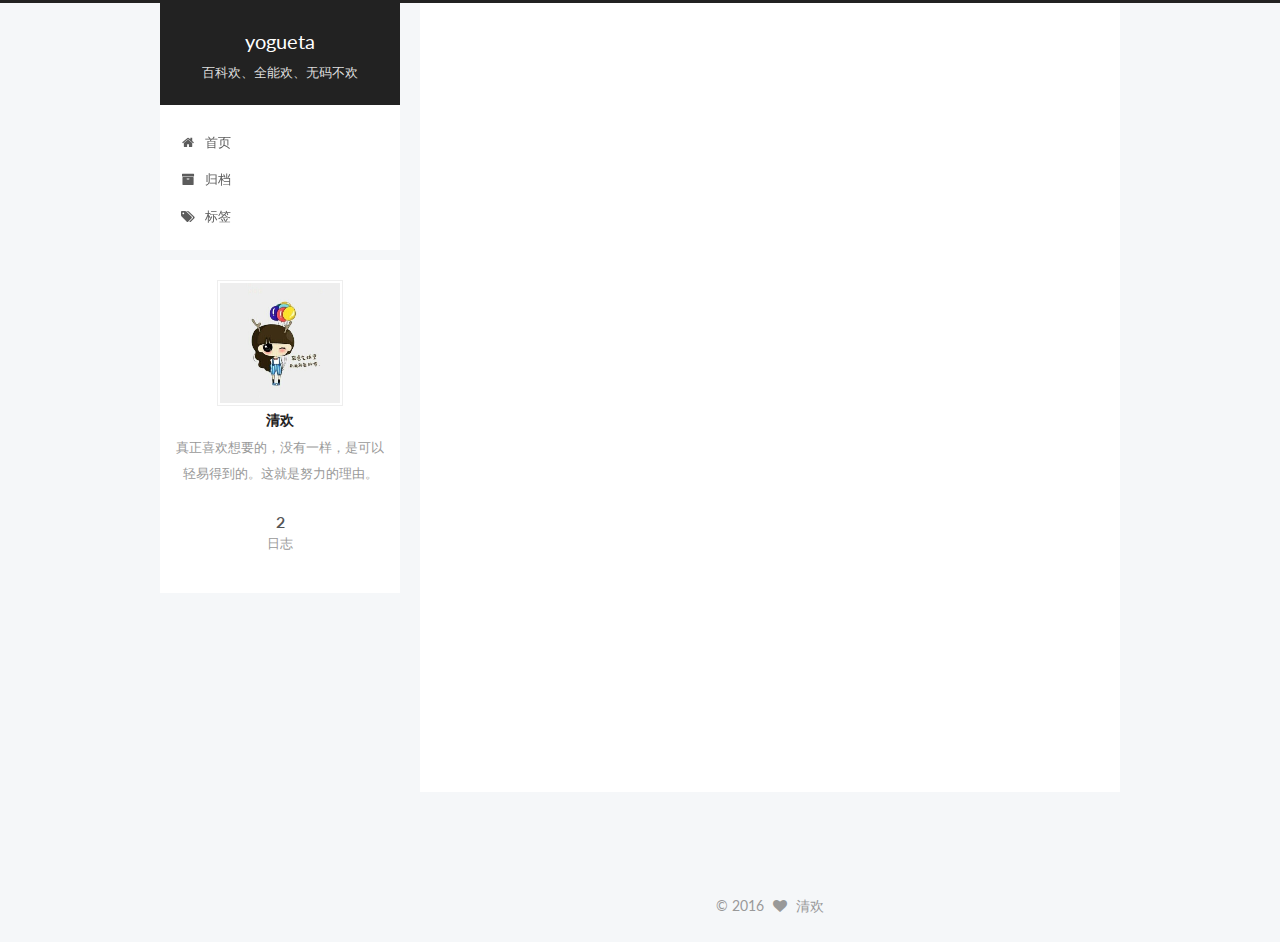
==== commit 84aa5aad: "Site updated: 2016-12-16 18:02:10" ====
--- a/index.html
+++ b/index.html
@@ -531,13 +531,6 @@
           
 
           
-            <div class="site-state-item site-state-tags">
-              <a href="/tags">
-                <span class="site-state-item-count">2</span>
-                <span class="site-state-item-name">标签</span>
-              </a>
-            </div>
-          
 
         </nav>
 
--- a/css/main.css
+++ b/css/main.css
@@ -1681,7 +1681,7 @@
   width: 4px;
   height: 4px;
   border-radius: 50%;
-  background: #86ff86;
+  background: #ff63ff;
 }
 .links-of-blogroll {
   font-size: 13px;
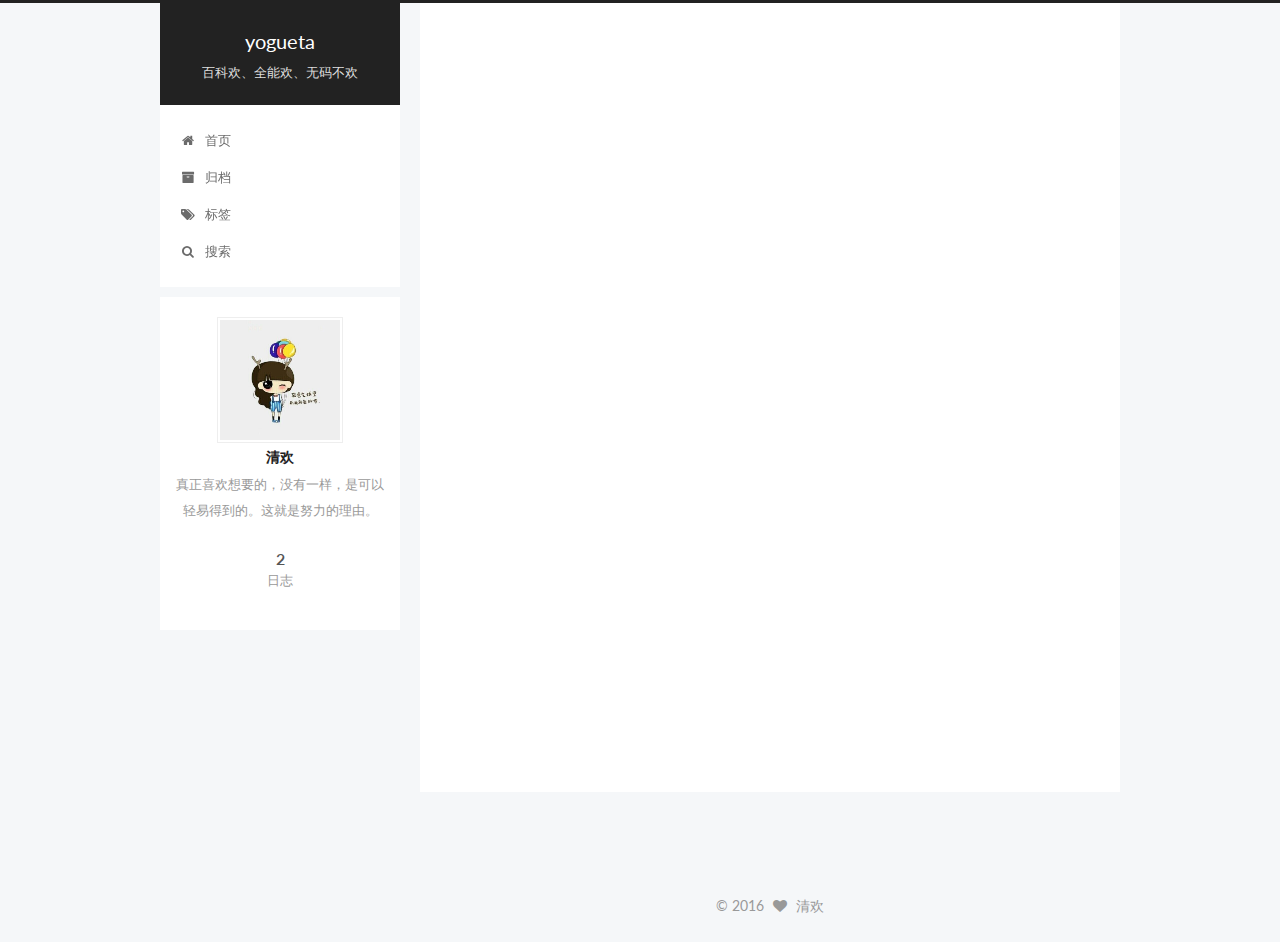
==== commit 069b3ec9: "Site updated: 2016-12-21 13:06:49" ====
--- a/index.html
+++ b/index.html
@@ -105,7 +105,7 @@
     fancybox: true,
     motion: true,
     duoshuo: {
-      userId: '0',
+      userId: '6366371968769328000',
       author: '博主'
     },
     algolia: {
@@ -139,7 +139,7 @@
     var _hmt = _hmt || [];
     (function() {
       var hm = document.createElement("script");
-      hm.src = "https://hm.baidu.com/hm.js?84faa419645a25fb61168498e5634c34";
+      hm.src = "https://hm.baidu.com/hm.js?ac2bb6137b83334a7bfa62fc0b707dd7";
       var s = document.getElementsByTagName("script")[0];
       s.parentNode.insertBefore(hm, s);
     })();
@@ -222,9 +222,32 @@
       
 
       
+        <li class="menu-item menu-item-search">
+          
+            <a href="javascript:;" class="popup-trigger">
+          
+            
+              <i class="menu-item-icon fa fa-search fa-fw"></i> <br />
+            
+            搜索
+          </a>
+        </li>
+      
     </ul>
   
 
+  
+    <div class="site-search">
+      
+  <div class="popup">
+ <span class="search-icon fa fa-search"></span>
+ <input type="text" id="local-search-input">
+ <div id="local-search-result"></div>
+ <span class="popup-btn-close">close</span>
+</div>
+
+
+    </div>
   
 </nav>
 
@@ -303,11 +326,27 @@
 
           
             
-          
-
-          
-
-          
+              <span class="post-comments-count">
+                <span class="post-meta-divider">|</span>
+                <a href="/2016/12/16/my-blog/#comments" itemprop="discussionUrl">
+                  <span class="post-comments-count ds-thread-count" data-thread-key="2016/12/16/my-blog/" itemprop="commentCount"></span>
+                </a>
+              </span>
+            
+          
+
+          
+
+          
+          
+             <span id="/2016/12/16/my-blog/" class="leancloud_visitors" data-flag-title="《三行情书》">
+               <span class="post-meta-divider">|</span>
+               <span class="post-meta-item-icon">
+                 <i class="fa fa-eye"></i>
+               </span>
+               <span class="post-meta-item-text">阅读次数 </span>
+               <span class="leancloud-visitors-count"></span>
+              </span>
           
 
           
@@ -424,11 +463,27 @@
 
           
             
-          
-
-          
-
-          
+              <span class="post-comments-count">
+                <span class="post-meta-divider">|</span>
+                <a href="/2016/12/13/hello-world/#comments" itemprop="discussionUrl">
+                  <span class="post-comments-count ds-thread-count" data-thread-key="2016/12/13/hello-world/" itemprop="commentCount"></span>
+                </a>
+              </span>
+            
+          
+
+          
+
+          
+          
+             <span id="/2016/12/13/hello-world/" class="leancloud_visitors" data-flag-title="Hello World">
+               <span class="post-meta-divider">|</span>
+               <span class="post-meta-item-icon">
+                 <i class="fa fa-eye"></i>
+               </span>
+               <span class="post-meta-item-text">阅读次数 </span>
+               <span class="leancloud-visitors-count"></span>
+              </span>
           
 
           
@@ -655,24 +710,274 @@
 
   
 
-
-
-  
-
-
-
-
-	
-
-
-
-
-  
-  
-
-  
-
-  
+  
+    
+  
+
+  <script type="text/javascript">
+    var duoshuoQuery = {short_name:"yogueta"};
+    (function() {
+      var ds = document.createElement('script');
+      ds.type = 'text/javascript';ds.async = true;
+      ds.id = 'duoshuo-script';
+      ds.src = (document.location.protocol == 'https:' ? 'https:' : 'http:') + '//static.duoshuo.com/embed.js';
+      ds.charset = 'UTF-8';
+      (document.getElementsByTagName('head')[0]
+      || document.getElementsByTagName('body')[0]).appendChild(ds);
+    })();
+  </script>
+
+  
+    
+    
+    <script src="/lib/ua-parser-js/dist/ua-parser.min.js?v=0.7.9"></script>
+    <script src="/js/src/hook-duoshuo.js"></script>
+  
+
+
+
+
+
+
+
+
+  
+  
+  <script type="text/javascript">
+    // Popup Window;
+    var isfetched = false;
+    // Search DB path;
+    var search_path = "search.xml";
+    if (search_path.length == 0) {
+      search_path = "search.xml";
+    }
+    var path = "/" + search_path;
+    // monitor main search box;
+
+    function proceedsearch() {
+      $("body").append('<div class="popoverlay">').css('overflow', 'hidden');
+      $('.popup').toggle();
+    }
+    // search function;
+    var searchFunc = function(path, search_id, content_id) {
+      'use strict';
+      $.ajax({
+        url: path,
+        dataType: "xml",
+        async: true,
+        success: function( xmlResponse ) {
+          // get the contents from search data
+          isfetched = true;
+          $('.popup').detach().appendTo('.header-inner');
+          var datas = $( "entry", xmlResponse ).map(function() {
+            return {
+              title: $( "title", this ).text(),
+              content: $("content",this).text(),
+              url: $( "url" , this).text()
+            };
+          }).get();
+          var $input = document.getElementById(search_id);
+          var $resultContent = document.getElementById(content_id);
+          $input.addEventListener('input', function(){
+            var matchcounts = 0;
+            var str='<ul class=\"search-result-list\">';
+            var keywords = this.value.trim().toLowerCase().split(/[\s\-]+/);
+            $resultContent.innerHTML = "";
+            if (this.value.trim().length > 1) {
+              // perform local searching
+              datas.forEach(function(data) {
+                var isMatch = false;
+                var content_index = [];
+                var data_title = data.title.trim().toLowerCase();
+                var data_content = data.content.trim().replace(/<[^>]+>/g,"").toLowerCase();
+                var data_url = decodeURIComponent(data.url);
+                var index_title = -1;
+                var index_content = -1;
+                var first_occur = -1;
+                // only match artiles with not empty titles and contents
+                if(data_title != '') {
+                  keywords.forEach(function(keyword, i) {
+                    index_title = data_title.indexOf(keyword);
+                    index_content = data_content.indexOf(keyword);
+                    if( index_title >= 0 || index_content >= 0 ){
+                      isMatch = true;
+                      if (i == 0) {
+                        first_occur = index_content;
+                      }
+                    }
+
+                  });
+                }
+                // show search results
+                if (isMatch) {
+                  matchcounts += 1;
+                  str += "<li><a href='"+ data_url +"' class='search-result-title'>"+ data_title +"</a>";
+                  var content = data.content.trim().replace(/<[^>]+>/g,"");
+                  if (first_occur >= 0) {
+                    // cut out 100 characters
+                    var start = first_occur - 20;
+                    var end = first_occur + 80;
+                    if(start < 0){
+                      start = 0;
+                    }
+                    if(start == 0){
+                      end = 50;
+                    }
+                    if(end > content.length){
+                      end = content.length;
+                    }
+                    var match_content = content.substring(start, end);
+                    // highlight all keywords
+                    keywords.forEach(function(keyword){
+                      var regS = new RegExp(keyword, "gi");
+                      match_content = match_content.replace(regS, "<b class=\"search-keyword\">"+keyword+"</b>");
+                    });
+
+                    str += "<p class=\"search-result\">" + match_content +"...</p>"
+                  }
+                  str += "</li>";
+                }
+              })};
+            str += "</ul>";
+            if (matchcounts == 0) { str = '<div id="no-result"><i class="fa fa-frown-o fa-5x" /></div>' }
+            if (keywords == "") { str = '<div id="no-result"><i class="fa fa-search fa-5x" /></div>' }
+            $resultContent.innerHTML = str;
+          });
+          proceedsearch();
+        }
+      });}
+
+    // handle and trigger popup window;
+    $('.popup-trigger').click(function(e) {
+      e.stopPropagation();
+      if (isfetched == false) {
+        searchFunc(path, 'local-search-input', 'local-search-result');
+      } else {
+        proceedsearch();
+      };
+    });
+
+    $('.popup-btn-close').click(function(e){
+      $('.popup').hide();
+      $(".popoverlay").remove();
+      $('body').css('overflow', '');
+    });
+    $('.popup').click(function(e){
+      e.stopPropagation();
+    });
+  </script>
+
+
+  
+
+  
+
+  
+  <script src="https://cdn1.lncld.net/static/js/av-core-mini-0.6.1.js"></script>
+  <script>AV.initialize("kVyCoXxjrdoPwEDKwiKpVvTa-gzGzoHsz", "vSasLEFlIYwILhrNrjXLxK7N");</script>
+  <script>
+    function showTime(Counter) {
+      var query = new AV.Query(Counter);
+      var entries = [];
+      var $visitors = $(".leancloud_visitors");
+
+      $visitors.each(function () {
+        entries.push( $(this).attr("id").trim() );
+      });
+
+      query.containedIn('url', entries);
+      query.find()
+        .done(function (results) {
+          var COUNT_CONTAINER_REF = '.leancloud-visitors-count';
+
+          if (results.length === 0) {
+            $visitors.find(COUNT_CONTAINER_REF).text(0);
+            return;
+          }
+
+          for (var i = 0; i < results.length; i++) {
+            var item = results[i];
+            var url = item.get('url');
+            var time = item.get('time');
+            var element = document.getElementById(url);
+
+            $(element).find(COUNT_CONTAINER_REF).text(time);
+          }
+          for(var i = 0; i < entries.length; i++) {
+            var url = entries[i];
+            var element = document.getElementById(url);
+            var countSpan = $(element).find(COUNT_CONTAINER_REF);
+            if( countSpan.text() == '') {
+              countSpan.text(0);
+            }
+          }
+        })
+        .fail(function (object, error) {
+          console.log("Error: " + error.code + " " + error.message);
+        });
+    }
+
+    function addCount(Counter) {
+      var $visitors = $(".leancloud_visitors");
+      var url = $visitors.attr('id').trim();
+      var title = $visitors.attr('data-flag-title').trim();
+      var query = new AV.Query(Counter);
+
+      query.equalTo("url", url);
+      query.find({
+        success: function(results) {
+          if (results.length > 0) {
+            var counter = results[0];
+            counter.fetchWhenSave(true);
+            counter.increment("time");
+            counter.save(null, {
+              success: function(counter) {
+                var $element = $(document.getElementById(url));
+                $element.find('.leancloud-visitors-count').text(counter.get('time'));
+              },
+              error: function(counter, error) {
+                console.log('Failed to save Visitor num, with error message: ' + error.message);
+              }
+            });
+          } else {
+            var newcounter = new Counter();
+            /* Set ACL */
+            var acl = new AV.ACL();
+            acl.setPublicReadAccess(true);
+            acl.setPublicWriteAccess(true);
+            newcounter.setACL(acl);
+            /* End Set ACL */
+            newcounter.set("title", title);
+            newcounter.set("url", url);
+            newcounter.set("time", 1);
+            newcounter.save(null, {
+              success: function(newcounter) {
+                var $element = $(document.getElementById(url));
+                $element.find('.leancloud-visitors-count').text(newcounter.get('time'));
+              },
+              error: function(newcounter, error) {
+                console.log('Failed to create');
+              }
+            });
+          }
+        },
+        error: function(error) {
+          console.log('Error:' + error.code + " " + error.message);
+        }
+      });
+    }
+
+    $(function() {
+      var Counter = AV.Object.extend("Counter");
+      if ($('.leancloud_visitors').length == 1) {
+        addCount(Counter);
+      } else if ($('.post-title-link').length > 1) {
+        showTime(Counter);
+      }
+    });
+  </script>
+
+
 
   
 
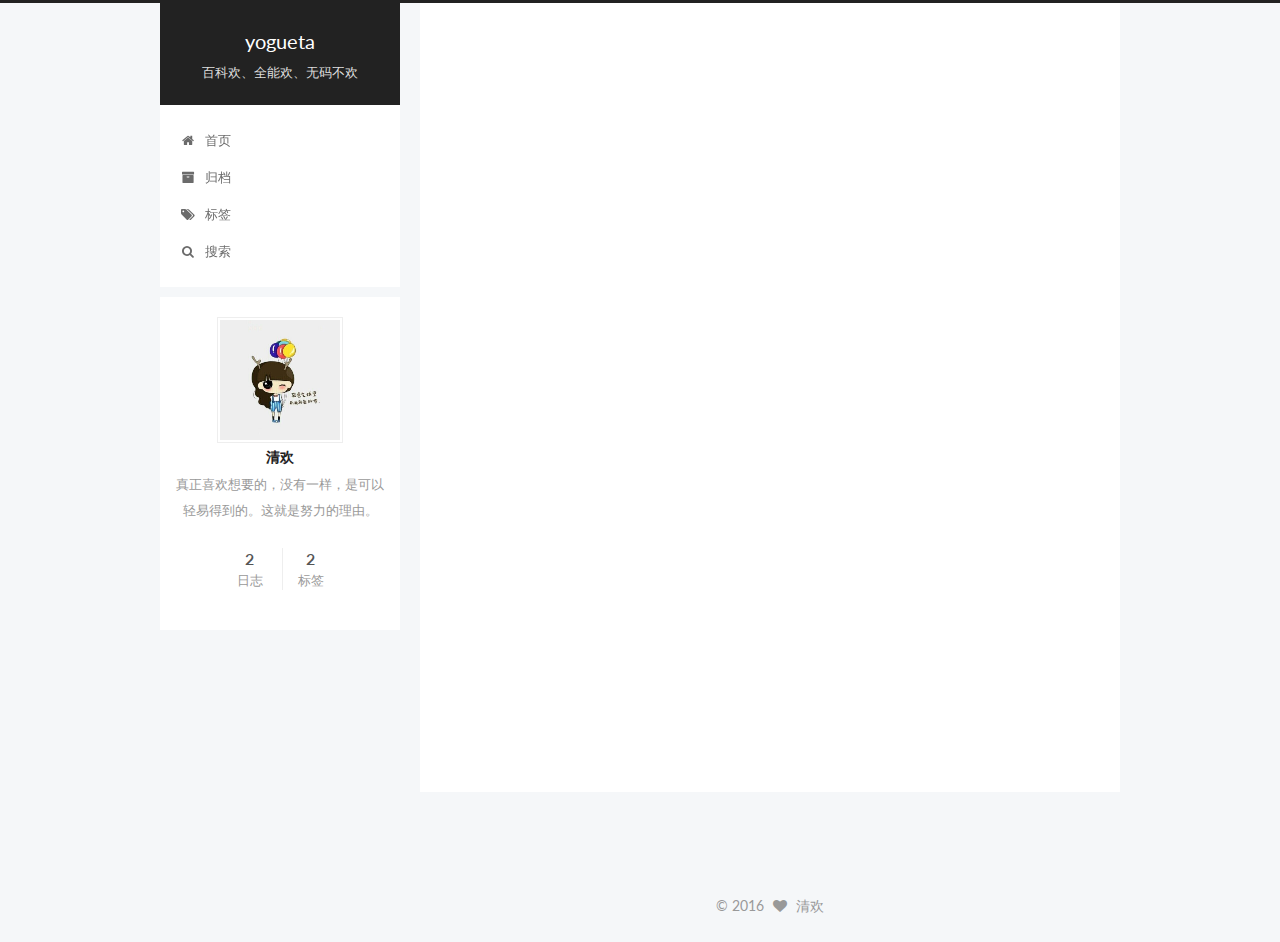
==== commit ab986b84: "Site updated: 2016-12-21 14:16:31" ====
--- a/index.html
+++ b/index.html
@@ -105,7 +105,7 @@
     fancybox: true,
     motion: true,
     duoshuo: {
-      userId: '6366371968769328000',
+      userId: 'undefined',
       author: '博主'
     },
     algolia: {
@@ -134,16 +134,6 @@
   
 
 
-
-  <script type="text/javascript">
-    var _hmt = _hmt || [];
-    (function() {
-      var hm = document.createElement("script");
-      hm.src = "https://hm.baidu.com/hm.js?ac2bb6137b83334a7bfa62fc0b707dd7";
-      var s = document.getElementsByTagName("script")[0];
-      s.parentNode.insertBefore(hm, s);
-    })();
-  </script>
 
 
 
@@ -586,6 +576,13 @@
           
 
           
+            <div class="site-state-item site-state-tags">
+              <a href="/tags">
+                <span class="site-state-item-count">2</span>
+                <span class="site-state-item-name">标签</span>
+              </a>
+            </div>
+          
 
         </nav>
 
@@ -727,11 +724,6 @@
     })();
   </script>
 
-  
-    
-    
-    <script src="/lib/ua-parser-js/dist/ua-parser.min.js?v=0.7.9"></script>
-    <script src="/js/src/hook-duoshuo.js"></script>
   
 
 
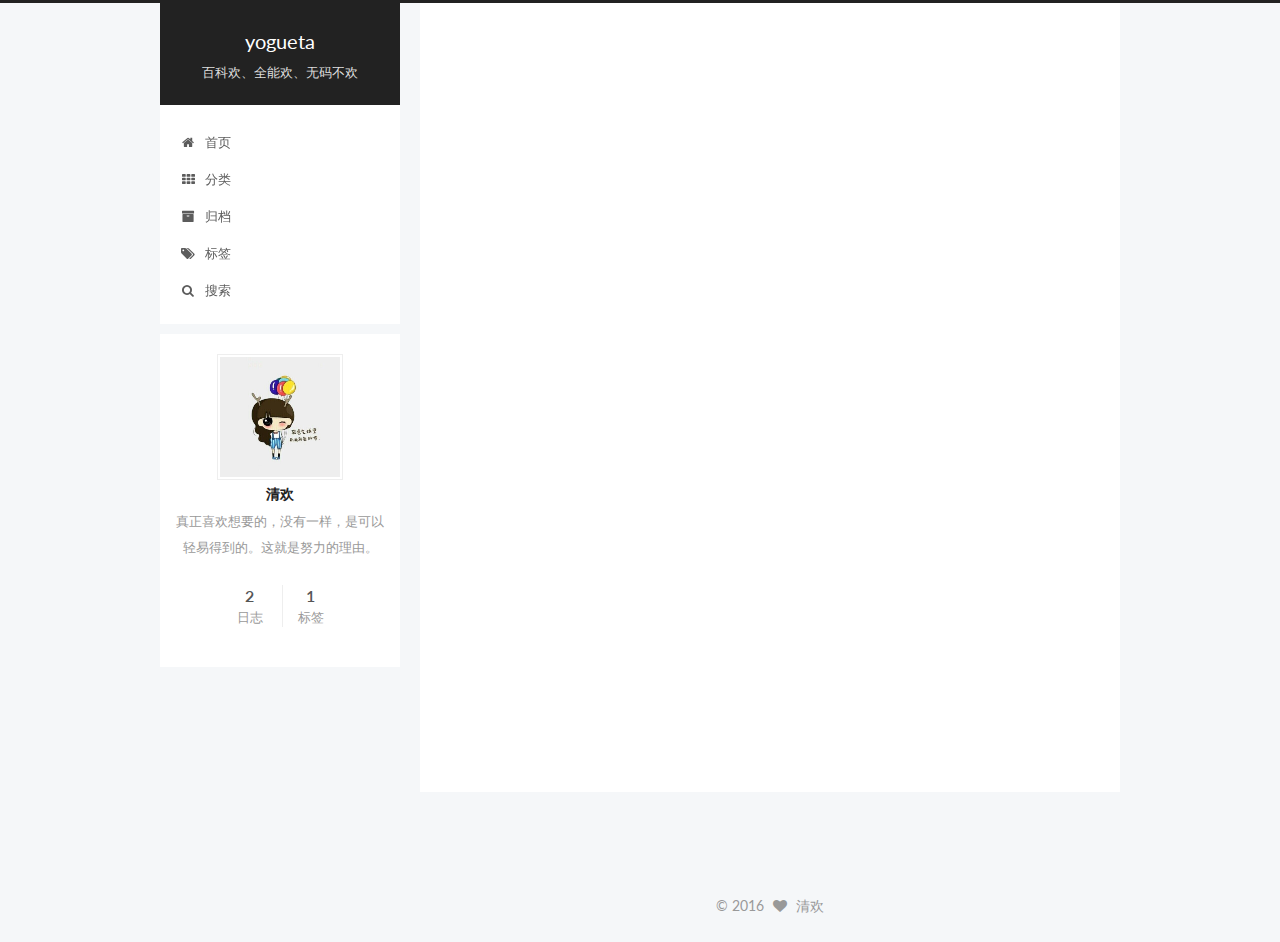
==== commit 1e151802: "Site updated: 2016-12-21 15:10:10" ====
--- a/index.html
+++ b/index.html
@@ -191,6 +191,16 @@
         </li>
       
         
+        <li class="menu-item menu-item-categories">
+          <a href="/categories" rel="section">
+            
+              <i class="menu-item-icon fa fa-fw fa-th"></i> <br />
+            
+            分类
+          </a>
+        </li>
+      
+        
         <li class="menu-item menu-item-archives">
           <a href="/archives" rel="section">
             
@@ -578,7 +588,7 @@
           
             <div class="site-state-item site-state-tags">
               <a href="/tags">
-                <span class="site-state-item-count">2</span>
+                <span class="site-state-item-count">1</span>
                 <span class="site-state-item-name">标签</span>
               </a>
             </div>
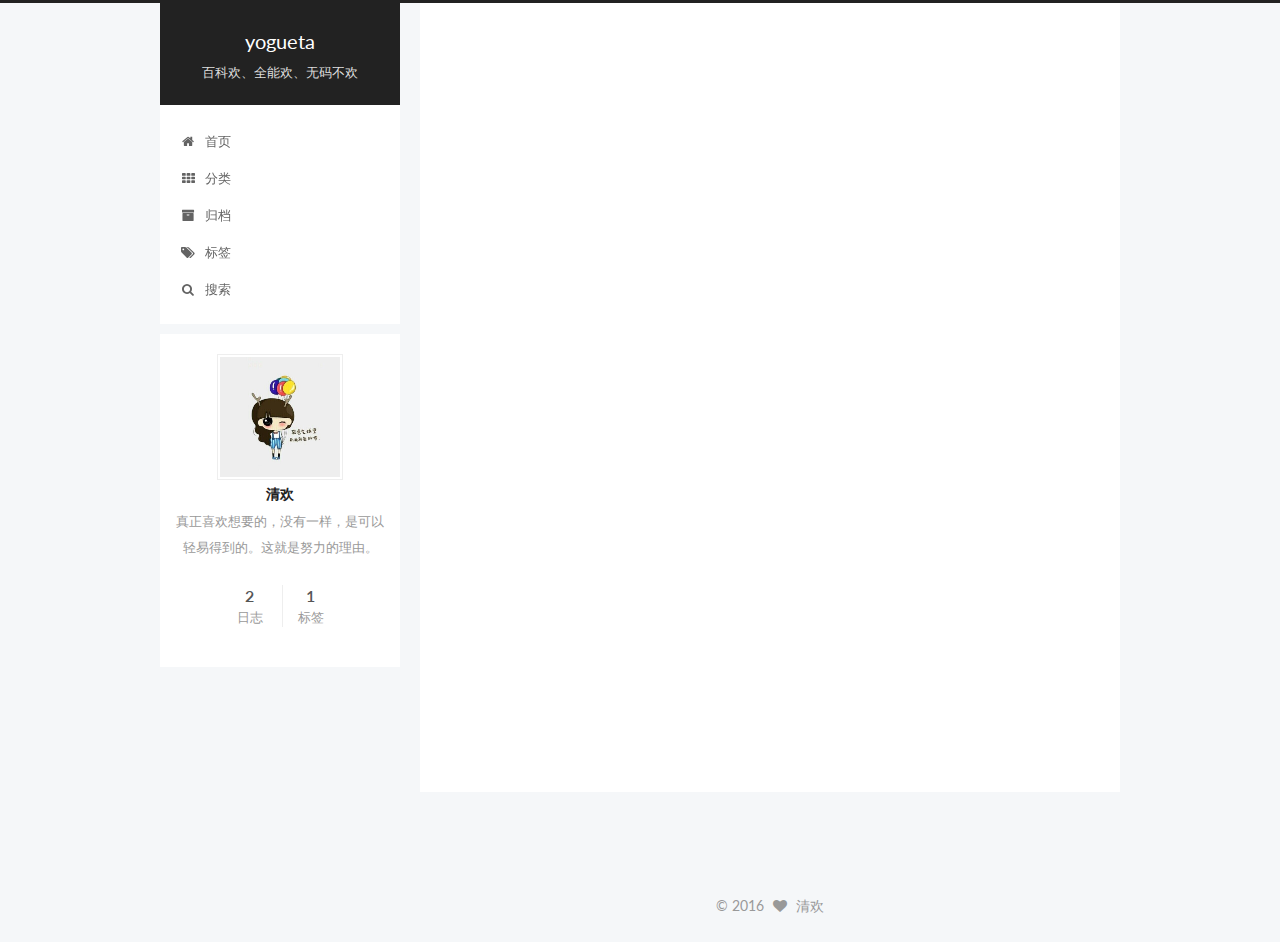
==== commit d3cc85a5: "Site updated: 2016-12-21 17:50:29" ====
--- a/index.html
+++ b/index.html
@@ -77,7 +77,7 @@
 
 
 
-  <link rel="shortcut icon" type="image/x-icon" href="/favicon.ico?v=5.1.0" />
+  <link rel="shortcut icon" type="image/x-icon" href="/h.ico?v=5.1.0" />
 
 
 
@@ -105,8 +105,8 @@
     fancybox: true,
     motion: true,
     duoshuo: {
-      userId: 'undefined',
-      author: '博主'
+      userId: '6366371968769328000',
+      author: 'yogueta'
     },
     algolia: {
       applicationID: '',
@@ -326,13 +326,6 @@
 
           
             
-              <span class="post-comments-count">
-                <span class="post-meta-divider">|</span>
-                <a href="/2016/12/16/my-blog/#comments" itemprop="discussionUrl">
-                  <span class="post-comments-count ds-thread-count" data-thread-key="2016/12/16/my-blog/" itemprop="commentCount"></span>
-                </a>
-              </span>
-            
           
 
           
@@ -462,13 +455,6 @@
           
 
           
-            
-              <span class="post-comments-count">
-                <span class="post-meta-divider">|</span>
-                <a href="/2016/12/13/hello-world/#comments" itemprop="discussionUrl">
-                  <span class="post-comments-count ds-thread-count" data-thread-key="2016/12/13/hello-world/" itemprop="commentCount"></span>
-                </a>
-              </span>
             
           
 
@@ -717,28 +703,14 @@
 
   
 
-  
-    
-  
-
-  <script type="text/javascript">
-    var duoshuoQuery = {short_name:"yogueta"};
-    (function() {
-      var ds = document.createElement('script');
-      ds.type = 'text/javascript';ds.async = true;
-      ds.id = 'duoshuo-script';
-      ds.src = (document.location.protocol == 'https:' ? 'https:' : 'http:') + '//static.duoshuo.com/embed.js';
-      ds.charset = 'UTF-8';
-      (document.getElementsByTagName('head')[0]
-      || document.getElementsByTagName('body')[0]).appendChild(ds);
-    })();
-  </script>
-
-  
-
-
-
-
+
+
+  
+
+
+
+
+	
 
 
 
--- a/css/main.css
+++ b/css/main.css
@@ -1681,7 +1681,7 @@
   width: 4px;
   height: 4px;
   border-radius: 50%;
-  background: #ff63ff;
+  background: #ffff06;
 }
 .links-of-blogroll {
   font-size: 13px;
